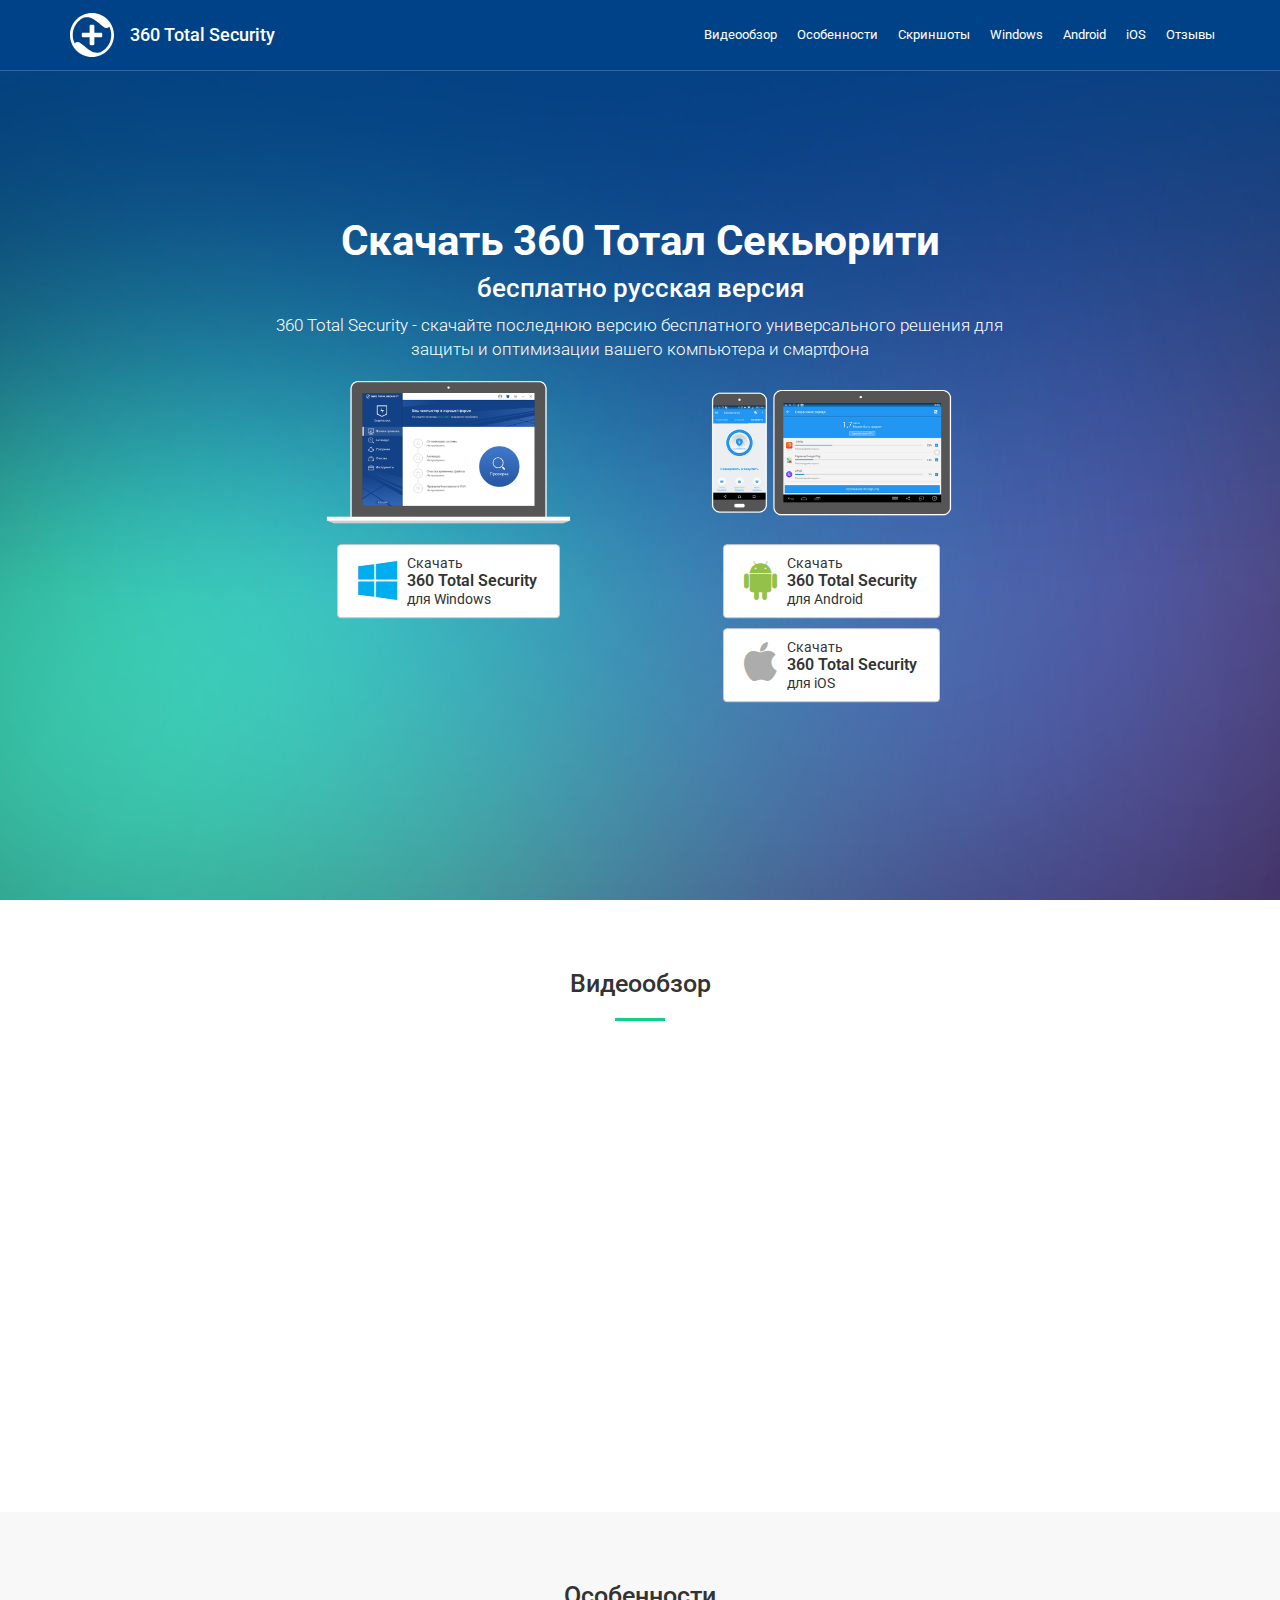
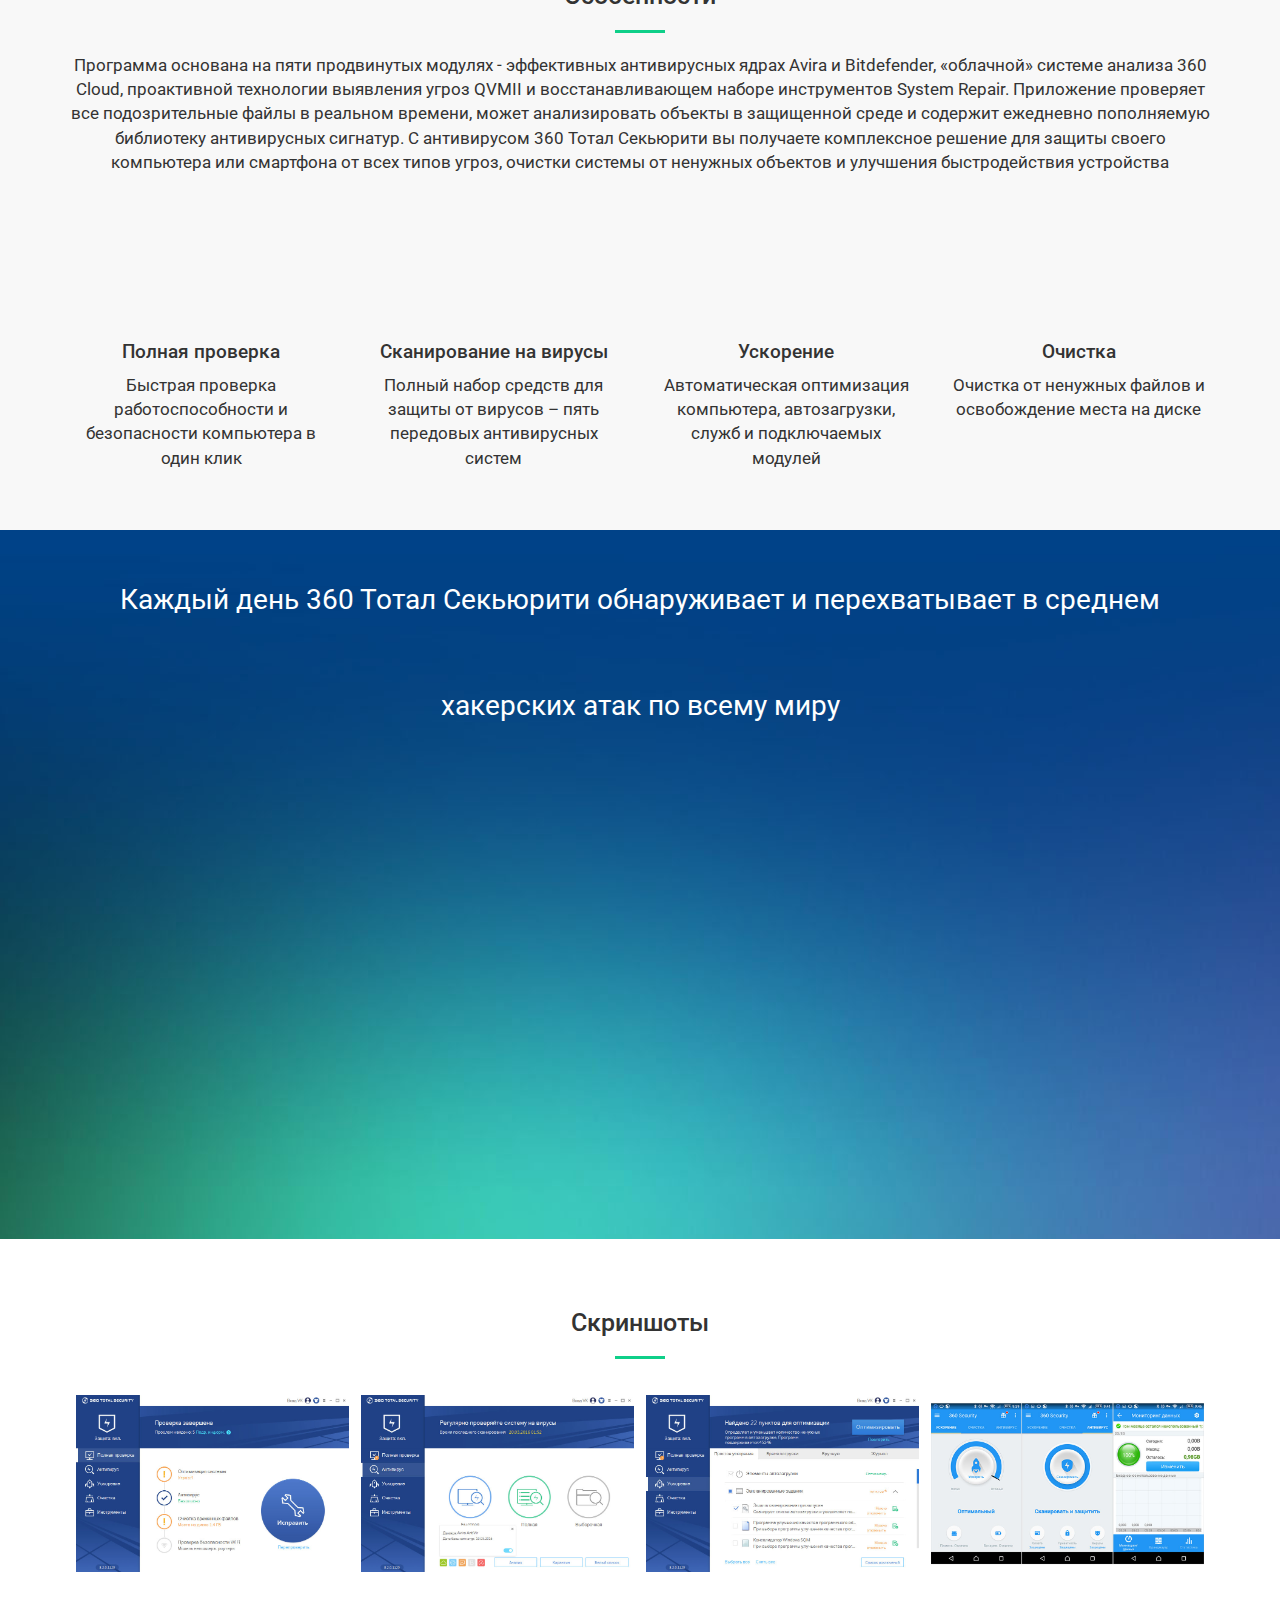
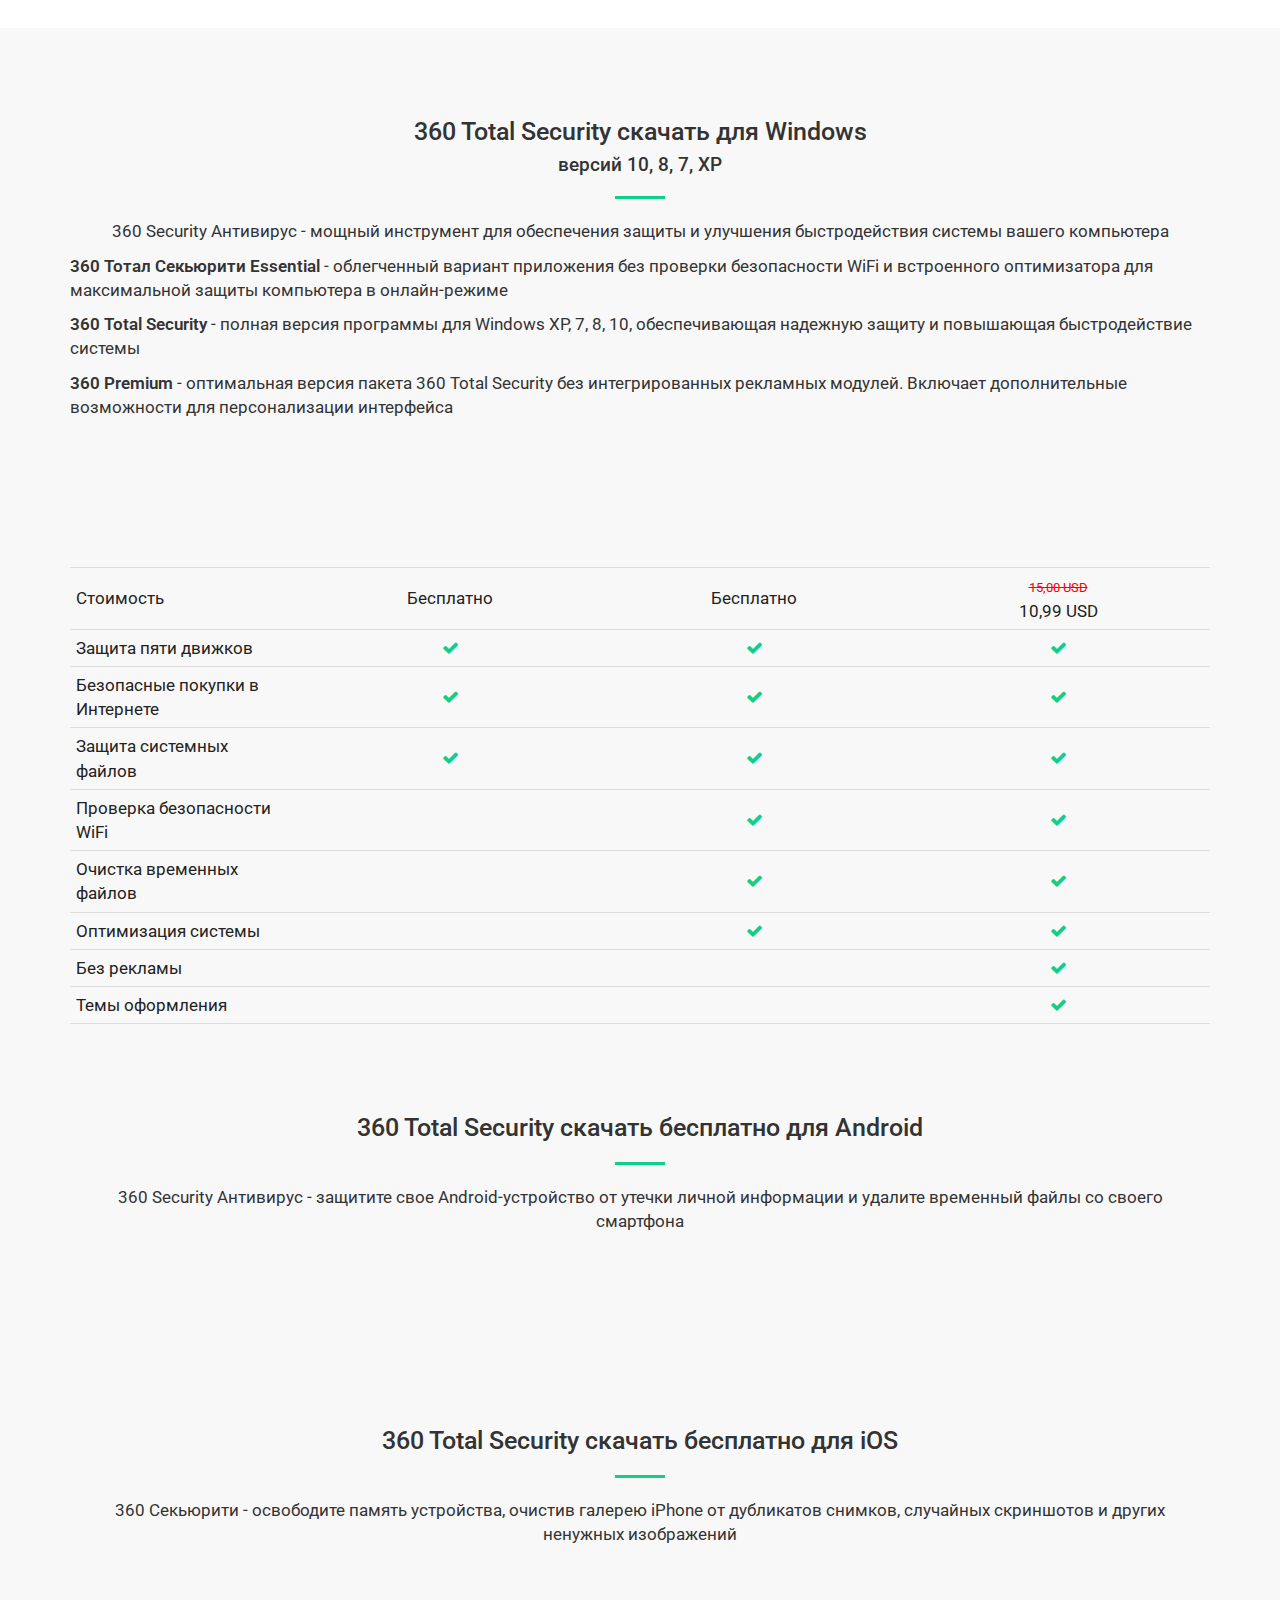
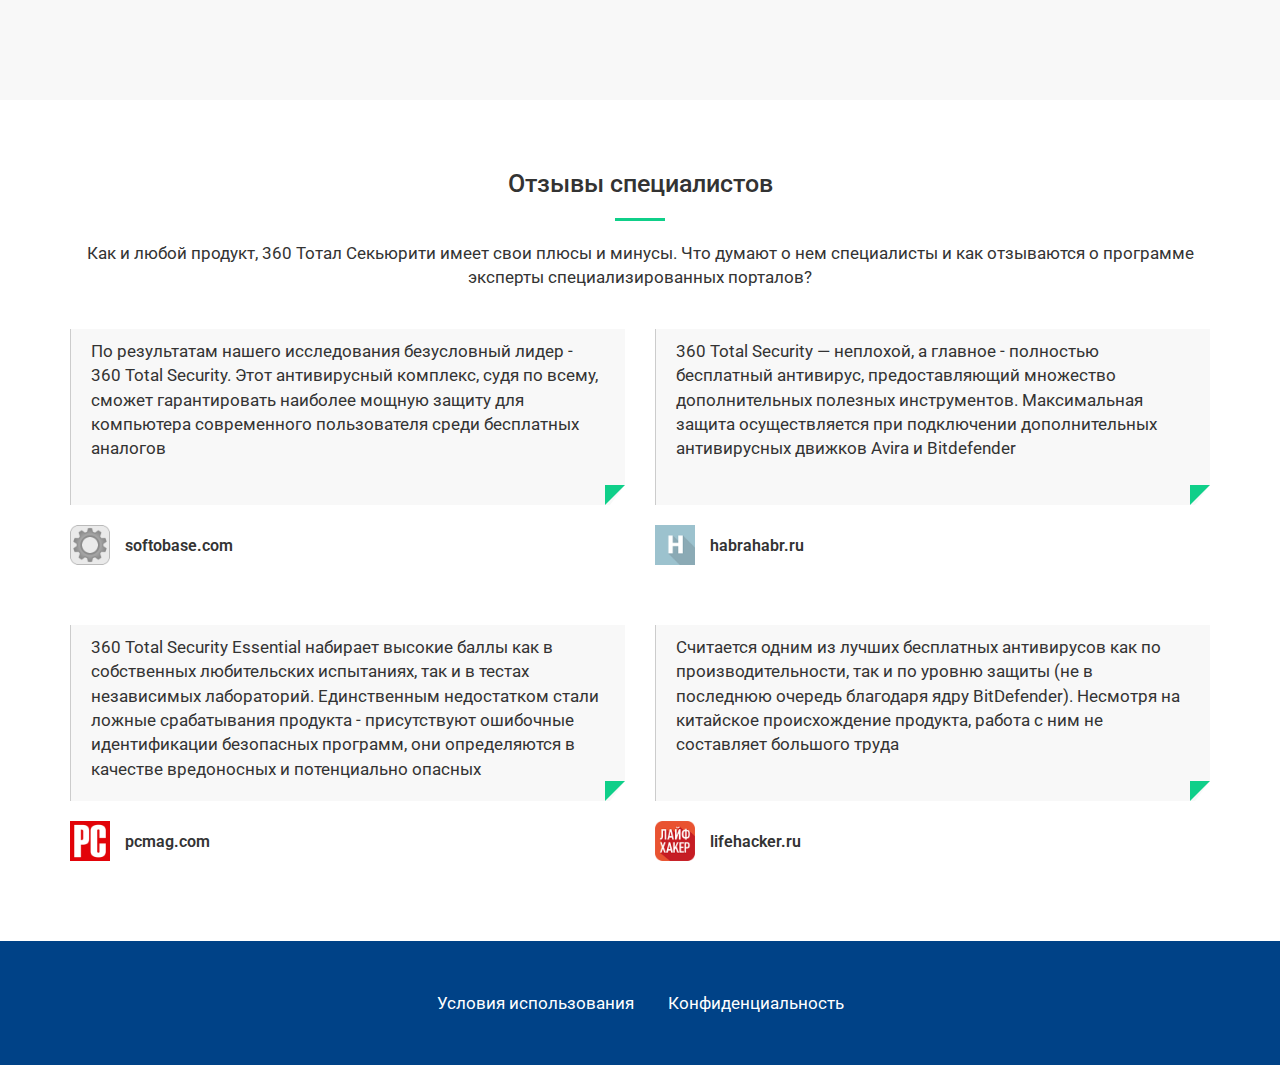
==== sample/360-total-security/index.html @ a2c36568 "no message" ====
<!DOCTYPE html>
<!--[if lt IE 7]>      <html class="no-js lt-ie9 lt-ie8 lt-ie7"> <![endif]-->
<!--[if IE 7]>         <html class="no-js lt-ie9 lt-ie8"> <![endif]-->
<!--[if IE 8]>         <html class="no-js lt-ie9"> <![endif]-->
<!--[if gt IE 8]><!--> <html class="no-js"> <!--<![endif]-->
	<head>
		<meta charset="utf-8">
		<meta http-equiv="X-UA-Compatible" content="IE=edge">
		<meta name="viewport" content="width=device-width, initial-scale=1">
		
		<title>360 Total Security 2017 на русском скачать бесплатно последняя версия</title>
		<meta name="description" content="Скачай 360 Total Security последнюю новую версию для компьютера или ноутбука Windows 7, 8, 10, XP и смартфона или планшета Android. 360 Total Security на русском языке" />
		<meta name="keywords" content="360 Total Security" />
		<meta name="author" content="Serhii Morozov" />

		<meta property="og:url" content="https://360-total-security.besplatnyeprogrammy.ru" />
		<meta property="og:title" content="Бесплатный антивирус 360 Total Security новая версия!" />
		<meta property="og:image" content="https://360-total-security.besplatnyeprogrammy.ru/images/360-total-security-logo.jpg" />
		<meta property="og:description" content="Загрузи комплексную защиту для своего компьютера и телефона" />
		<meta property="og:site_name" content="360 Total Security" />
		<meta property="og:type" content="article" />

		<!-- Favicon.ico & Apple-touch-icon.png -->
		<link rel="shortcut icon" href="favicon.ico">

		<!-- Google Webfonts -->
		<link href='https://fonts.googleapis.com/css?family=Roboto:500,400,300,100' rel='stylesheet' type='text/css'>
		<!-- Bootstrap CSS  -->
		<link rel="stylesheet" href="css/bootstrap/bootstrap.min.css">
		<!-- Font Awesome CSS -->
		<link rel="stylesheet" href="css/font-awesome/font-awesome.css">
		<!-- Animate CSS -->
		<link rel="stylesheet" href="css/animate/animate.min.css">
		<!-- Magnific Popup CSS -->
		<link rel="stylesheet" href="css/magnific-popup/magnific-popup.css">
		<!-- Theme Style -->
		<link rel="stylesheet" href="css/theme.css">
	</head>

	<body id="page-top" data-spy="scroll" data-target=".navbar-fixed-top">

		<!-- Navigation -->
		<nav class="navbar navbar-default navbar-fixed-top" role="navigation">
			<div class="container">
				<div class="navbar-header page-scroll">
					<button id="nav-icon" type="button" class="navbar-toggle" data-toggle="collapse" data-target=".navbar-ex1-collapse">
						<span class="sr-only">Toggle navigation</span>
						<span class="icon-bar"></span>
						<span class="icon-bar"></span>
						<span class="icon-bar"></span>
						<span class="icon-bar"></span>
					</button>
					<a class="navbar-brand page-scroll" href="#page-top">360 Total Security</a>
				</div>

				<div class="collapse navbar-collapse navbar-ex1-collapse">
					<ul class="nav navbar-nav navbar-right">
						<li class="hidden">
							<a class="page-scroll" href="#page-top"></a>
						</li>
						<li>
							<a class="page-scroll" href="#news" title="Видеообзор" >Видеообзор</a>
						</li>
						<li>
							<a class="page-scroll" href="#features" title="Особенности" >Особенности</a>
						</li>
						<li>
							<a class="page-scroll" href="#screenshots" title="Скриншоты" >Скриншоты</a>
						</li>
						<li>
							<a class="page-scroll navbar-download" href="#windows" title="Скачать 360 Total Security для Windows" >Windows</a>
						</li>
						<li>
							<a class="page-scroll navbar-download" href="#android" title="Скачать 360 Total Security для Android" >Android</a>
						</li>
						<li>
							<a class="page-scroll navbar-download" href="#ios" title="Скачать 360 Total Security для iOS" >iOS</a>
						</li>
						<li>
							<a class="page-scroll" href="#reviews" title="Отзывы специалистов" >Отзывы</a>
						</li>
					</ul>
				</div>

			</div>
		</nav>

		<!-- Intro section -->
		<section id="intro" class="intro-section">
			<div class="intro-section-content-wrapper">
				<div class="intro-section-content">
					<h1><span>Скачать 360 Тотал Секьюрити</span> бесплатно русская версия</h1>
					<p>360 Total Security - скачайте последнюю версию бесплатного универсального решения для защиты и оптимизации вашего компьютера и смартфона</p>
					<div class="intro-windows-android-wrapper">
						<div class="intro-windows">
							<img class="intro-section-image" src="images/360-total-security-windows.png" alt="360 Total Security для компьютера">
							<a type="button" class="btn btn-default btn-intro jsa page-scroll" data-linkId="Download_1" data-url="#windows" title="360 Total Security для Windows скачать бесплатно" rel="nofollow">
								<i class="fa fa-btnicon fa-windows"></i>
								<div class="btn-text">Скачать<span>360 Total Security </span>для Windows</div>
							</a>
						</div>
						<div class="intro-android">
							<img class="intro-section-image" src="images/360-security-android.png" alt="360 Total Security для смартфона или планшета">
							<a type="button" class="btn btn-default btn-intro jsa" data-linkId="Download_Android" data-url="http://bcdn.softcdn.ru/5.html?parameter=360_Security_Android.apk" title="360 Total Security для Android скачать бесплатно" rel="nofollow" target="_blank">
								<i class="fa fa-btnicon fa-android"></i>
								<div class="btn-text">Скачать<span>360 Total Security </span>для Android
								</div>
							</a>
							<a type="button" class="btn btn-default btn-intro jsa" data-linkId="Download_iOS" data-url="https://itunes.apple.com/ru/app/360-security/id1042556580?mt=8&at=11l9zY" title="360 Total Security для iOS скачать бесплатно" rel="nofollow" target="_blank">
								<i class="fa fa-btnicon fa-apple"></i>
								<div class="btn-text">Скачать<span>360 Total Security </span>для iOS</div>
							</a>
						</div>
					</div>
				</div>
			</div>
		</section>

		<!-- News (video) section -->
		<section id="news" class="news">
			<div class="container">
				<div class="row">
					<div class="col-lg-8 col-lg-offset-2 col-md-10 col-md-offset-1">

						<h2>Видеообзор</h2>
						<hr>

						<div class="embed-responsive embed-responsive-16by9">
							<iframe class="embed-responsive-item" src="https://www.youtube.com/embed/_KYTuYc3k5M"></iframe>
						</div>

					</div>
				</div>
			</div>
		</section>

		<!-- Features section -->
		<section id="features" class="features">
			<div class="container">
				<div class="row">
					<div class="col-lg-12">

						<h2>Особенности</h2>
						<hr>

						<div class="row">
							<div class="col-lg-12">
							<p>Программа основана на пяти продвинутых модулях - эффективных антивирусных ядрах Avira и Bitdefender, «облачной» системе анализа 360 Cloud, проактивной технологии выявления угроз QVMII и восстанавливающем наборе инструментов System Repair. Приложение проверяет все подозрительные файлы в реальном времени, может анализировать объекты в защищенной среде и содержит ежедневно пополняемую библиотеку антивирусных сигнатур. С антивирусом 360 Тотал Секьюрити вы получаете комплексное решение для защиты своего компьютера или смартфона от всех типов угроз, очистки системы от ненужных объектов и улучшения быстродействия устройства</p>
							</div>
						</div>

						<div class="row">
							<div class="col-lg-3 col-md-6">
								<div class="features-icon wow bounceIn" data-wow-delay=".1s">
									<img src="images/Check.svg" alt="Полная проверка">
								</div>
								<h3>Полная проверка</h3>
								<p>Быстрая проверка работоспособности и безопасности компьютера в один клик</p>
							</div>
							<div class="col-lg-3 col-md-6">
								<div class="features-icon wow bounceIn" data-wow-delay=".2s">
									<img src="images/Scan.svg" alt="Сканирование на вирусы">
								</div>
								<h3>Сканирование на вирусы</h3>
								<p>Полный набор средств для защиты от вирусов – пять передовых антивирусных систем</p>
							</div>
							<div class="col-lg-3 col-md-6">
								<div class="features-icon wow bounceIn" data-wow-delay=".3s">
									<img src="images/Speedup.svg" alt="Ускорение">
								</div>
								<h3>Ускорение</h3>
								<p>Автоматическая оптимизация компьютера, автозагрузки, служб и подключаемых модулей</p>
							</div>
							<div class="col-lg-3 col-md-6">
								<div class="features-icon wow bounceIn" data-wow-delay=".4s">
									<img src="images/Cleanup.svg" alt="Очистка">
								</div>
								<h3>Очистка</h3>
								<p>Очистка от ненужных файлов и освобождение места на диске</p>
							</div>
						</div>

					</div>
				</div>
			</div>
		</section>

		<!-- World section -->
		<section id="world" class="world">
			<div class="container">
				<div class="row">
					<div class="col-lg-12">

						<p class=" ">Каждый день 360 Тотал Секьюрити обнаруживает и перехватывает в среднем<br><span class="wow bounceIn" data-wow-delay=".1s">157&nbsp;000&nbsp;000+</span><br>хакерских атак по всему миру</p>
						<img class="map wow fadeIn" data-wow-delay=".3s" src="images/map.svg" alt=" ">

					</div>
				</div>
			</div>
		</section>

		<!-- Screenshots section -->
		<section id="screenshots" class="screenshots">
			<div class="container">
				<div class="row">
					<div class="col-lg-12">

						<h2>Скриншоты</h2>
						<hr>

						<!-- Magnific Popup -->
						<ul class="list-group gallery">
							 <li class="col-lg-3 col-md-6 list-group-item">
								<!-- Full img -->
								<a href="images/360-total-security-for-computer-1.jpg" title="360 Total Security для компьютера-1" data-description="">
									<!-- Preview img -->
									<img src="images/360-total-security-for-computer-1.jpg" class="img-responsive img-prew" title="360 Total Security для компьютера" alt="Полная проверка" />
								</a>
							</li>

							<li class="col-lg-3 col-md-6 list-group-item">
								<!-- Full img -->
								<a href="images/360-total-security-for-computer-2.jpg" title="360 Total Security для компьютера-2" data-description="">
									<!-- Preview img -->
									<img src="images/360-total-security-for-computer-2.jpg" class="img-responsive img-prew" title="360 Total Security для компьютера" alt="Антивирус" />
								</a>
							</li>

							<li class="col-lg-3 col-md-6 list-group-item">
								<!-- Full img -->
								<a href="images/360-total-security-for-computer-3.jpg" title="360 Total Security для компьютера-3" data-description="">
									<!-- Preview img -->
									<img src="images/360-total-security-for-computer-3.jpg" class="img-responsive img-prew" title="360 Total Security для компьютера" alt="Ускорение" />
								</a>
							</li>

							<li class="col-lg-3 col-md-6 list-group-item">
								<!-- Full img -->
								<a href="images/360-security-for-smartphone-and-tablet.jpg" title="360 Security для смартфона или планшета" data-description="">
									<!-- Preview img -->
									<img src="images/360-security-for-smartphone-and-tablet.jpg" class="img-responsive img-prew" title="360 Security для смартфона или планшета" alt="" />
								</a>
							</li>
						</ul>

					</div>
				</div>
			</div>
		</section>

		<!-- Download section -->
		<section class="download">
			<div class="container">
				<div class="row">
					<div class="col-lg-12">

						<h2 id="windows">360 Total Security скачать для Windows <span>версий 10, 8, 7, XP</span></h2>
						<hr>
						<p>360 Security Антивирус - мощный инструмент для обеспечения защиты и улучшения быстродействия системы вашего компьютера</p>

						<div class="table-annotation">
							<p><span>360 Тотал Секьюрити Essential</span> - облегченный вариант приложения без проверки безопасности WiFi и встроенного оптимизатора для максимальной защиты компьютера в онлайн-режиме</p>
							<p><span>360 Total Security</span> - полная версия программы для Windows XP, 7, 8, 10, обеспечивающая надежную защиту и повышающая быстродействие системы</p>
							<p><span>360 Premium</span> - оптимальная версия пакета 360 Total Security без интегрированных рекламных модулей. Включает дополнительные возможности для персонализации интерфейса</p>
						</div>

							<table class='rg-table'>
								<thead>
									<th>&nbsp</th>
									<th>
										<a type="button" class="btn btn-default btn-windows wow bounceIn jsa" data-linkId="Download_Win_Essential" data-url="http://bcdn.softcdn.ru/5.html?parameter=360_TS_Essential_Rus_Setup.exe" title="360 Total Security Essential скачать бесплатно для Windows" rel="nofollow" target="_blank" data-wow-delay=".1s">
											<i class="fa fa-btnicon fa-windows"></i>
											<div class="btn-text">Скачать <span>360 Total Security </span>Essential</div>
										</a>
									</th>
									<th>
										<a type="button" class="btn btn-default btn-windows wow bounceIn jsa" data-linkId="Download_1" data-url="http://bcdn.softcdn.ru/5.html?parameter=360TotalSecurity_Rus_Setup.exe" title="360 Total Security Full скачать бесплатно для Windows" rel="nofollow" target="_blank" data-wow-delay=".2s">
											<i class="fa fa-btnicon fa-windows"></i>
											<div class="btn-text">Скачать <span>360 Total Security </span>Full</div>
										</a>
									</th>
									<th>
										<a type="button" class="btn btn-default btn-windows btn-premium wow bounceIn jsa" data-linkId="Download_Win_Premium" data-url="https://checkout.360totalsecurity.com/1499/?affiliate=44833&scope=checkout&cart=188662" title="360 Total Security Premium скачать бесплатно для Windows" rel="nofollow" target="_blank" data-wow-delay=".3s">
											<img class="money-back" src="images/money-back.png">
											<i class="fa fa-btnicon fa-windows windows-premium"></i>
											<div class="btn-text text-premium">Купить <span>360 Total Security </span>Premium</div>
										</a>
									</th>
								</thead>
								<tbody>
									<tr>
										<td class="col-width">Стоимость</td>
										<td data-title="360 Total Security Essential">Бесплатно</td>
										<td data-title="360 Total Security">Бесплатно</td>
										<td data-title="360 Total Security Премиум подписка">
											<span class="old-price">15,00&nbsp;USD</span><br>
											<span class="new-price">10,99&nbsp;USD</span>
										</td>
									</tr>
									<tr>
										<td>Защита пяти движков</td>
										<td data-title="360 Total Security Essential"><i class="fa fa-check" aria-hidden="true"></i></td>
										<td data-title="360 Total Security"><i class="fa fa-check" aria-hidden="true"></i></td>
										<td data-title="360 Total Security Премиум подписка"><i class="fa fa-check" aria-hidden="true"></i></td>
									</tr>
									<tr>
										<td>Безопасные покупки в Интернете</td>
										<td data-title="360 Total Security Essential"><i class="fa fa-check" aria-hidden="true"></i></td>
										<td data-title="360 Total Security"><i class="fa fa-check" aria-hidden="true"></i></td>
										<td data-title="360 Total Security Премиум подписка"><i class="fa fa-check" aria-hidden="true"></i></td>
									</tr>
									<tr>
										<td>Защита системных файлов</td>
										<td data-title="360 Total Security Essential"><i class="fa fa-check" aria-hidden="true"></i></td>
										<td data-title="360 Total Security"><i class="fa fa-check" aria-hidden="true"></i></td>
										<td data-title="360 Total Security Премиум подписка"><i class="fa fa-check" aria-hidden="true"></i></td>
									</tr>
									<tr>
										<td>Проверка безопасности WiFi</td>
										<td data-title="360 Total Security Essential">&nbsp</td>
										<td data-title="360 Total Security"><i class="fa fa-check" aria-hidden="true"></i></td>
										<td data-title="360 Total Security Премиум подписка"><i class="fa fa-check" aria-hidden="true"></i></td>
									</tr>
									<tr>
										<td>Очистка временных файлов</td>
										<td data-title="360 Total Security Essential">&nbsp</td>
										<td data-title="360 Total Security"><i class="fa fa-check" aria-hidden="true"></i></td>
										<td data-title="360 Total Security Премиум подписка"><i class="fa fa-check" aria-hidden="true"></i></td>
									</tr>
									<tr>
										<td>Оптимизация системы</td>
										<td data-title="360 Total Security Essential">&nbsp</td>
										<td data-title="360 Total Security"><i class="fa fa-check" aria-hidden="true"></i></td>
										<td data-title="360 Total Security Премиум подписка"><i class="fa fa-check" aria-hidden="true"></i></td>
									</tr>
									<tr>
										<td>Без рекламы</td>
										<td data-title="360 Total Security Essential">&nbsp</td>
										<td data-title="360 Total Security">&nbsp</td>
										<td data-title="360 Total Security Премиум подписка"><i class="fa fa-check" aria-hidden="true"></i></td>
									</tr>
									<tr>
										<td>Темы оформления</td>
										<td data-title="360 Total Security Essential">&nbsp</td>
										<td data-title="360 Total Security">&nbsp</td>
										<td data-title="360 Total Security Премиум подписка"><i class="fa fa-check" aria-hidden="true"></i></td>
									</tr>
								</tbody>
							</table>

						<div class="col-lg-12 col-sm-12">
							<div class="download-height">
								<h2 id="android">360 Total Security скачать бесплатно для Android</h2>
								<hr>
								<p>360 Security Антивирус - защитите свое Android-устройство от утечки личной информации и удалите временный файлы со своего смартфона</p>
								<a type="button" class="btn btn-default btn-android wow bounceIn jsa" data-linkId="Download_Android" data-wow-delay=".1s" data-url="http://bcdn.softcdn.ru/5.html?parameter=360_Security_Android.apk" title="360 Security Aнтивирус скачать беплатно для Android" rel="nofollow" target="_blank">
									<i class="fa fa-btnicon fa-android"></i>
									<div class="btn-text">Скачать<span>360 Total Security </span>для Android</div>
								</a>
							</div>
						</div>

						<div class="col-lg-12 col-sm-12">
							<div class="download-height">
								<h2 id="ios">360 Total Security скачать бесплатно для iOS</h2>
								<hr>
								<p>360 Секьюрити - освободите память устройства, очистив галерею iPhone от дубликатов снимков, случайных скриншотов и других ненужных изображений</p>
								<a type="button" class="btn btn-default btn-ios wow bounceIn jsa" data-linkId="Download_iOS" data-wow-delay=".2s" data-url="https://itunes.apple.com/ru/app/360-security/id1042556580?mt=8&at=11l9zY" title="360 Security скачать бесплатно для iOS" rel="nofollow" target="_blank">
									<i class="fa fa-btnicon fa-apple"></i>
									<div class="btn-text">Скачать<span>360 Total Security </span>для iOS</div>
								</a>
							</div>
						</div>

					</div>
				</div>
			</div>
		</section>

		<!-- Reviews section-->
		<section id="reviews" class="reviews">
			<div class="container">
				<div class="row">
					<div class="col-lg-12">

						<h2>Отзывы специалистов</h2>
						<hr>

						<p>Как и любой продукт, 360 Тотал Секьюрити имеет свои плюсы и минусы. Что думают о нем специалисты и как отзываются о программе эксперты специализированных порталов?</p>

						<div class="row">
							<div class="col-lg-6 col-sm-12">
								<div class="testimonials">
									<div class="blockquote blockquote-height">
										<p>По результатам нашего исследования безусловный лидер - 360 Total Security. Этот антивирусный комплекс, судя по всему, сможет гарантировать наиболее мощную защиту для компьютера современного пользователя среди бесплатных аналогов</p>
									</div>
									<div class="carousel-info">
										<img alt="" src="images/softobase.png" class="pull-left">
										<div class="testimonials-name">softobase.com</div>
										<!-- <div class="testimonials-post"></div> -->
									</div>
								</div>
							</div>

							<div class="col-lg-6 col-sm-12">
								<div class="testimonials">
									<div class="blockquote blockquote-height">
										<p>360 Total Security — неплохой, а главное - полностью бесплатный антивирус, предоставляющий множество дополнительных полезных инструментов. Максимальная защита осуществляется при подключении дополнительных антивирусных движков Avira и Bitdefender</p>
									</div>
									<div class="carousel-info">
										<img alt="" src="images/habrahabr.png" class="pull-left">
										<div class="testimonials-name">habrahabr.ru</div>
										<!-- <div class="testimonials-post"></div> -->
									</div>
								</div>
							</div>
						</div>

						<div class="row">
							<div class="col-lg-6 col-sm-12">
								<div class="testimonials">
									<div class="blockquote blockquote-height">
										<p>360 Total Security Essential набирает высокие баллы как в собственных любительских испытаниях, так и в тестах независимых лабораторий. Единственным недостатком стали ложные срабатывания продукта - присутствуют ошибочные идентификации безопасных программ, они определяются в качестве вредоносных и потенциально опасных</p>
									</div>
									<div class="carousel-info">
										<img alt="" src="images/pcmag.png" class="pull-left">
										<div class="testimonials-name">pcmag.com</div>
										<!-- <div class="testimonials-post"></div> -->
									</div>
								</div>
							</div>

							<div class="col-lg-6 col-sm-12">
								<div class="testimonials">
									<div class="blockquote blockquote-height">
										<p>Считается одним из лучших бесплатных антивирусов как по производительности, так и по уровню защиты (не в последнюю очередь благодаря ядру BitDefender). Несмотря на китайское происхождение продукта, работа с ним не составляет большого труда</p>
									</div>
									<div class="carousel-info">
										<img alt="" src="images/lifehacker.png" class="pull-left">
										<div class="testimonials-name">lifehacker.ru</div>
										<!-- <div class="testimonials-post"></div> -->
									</div>
								</div>
							</div>
						</div>

					</div>
				</div>
			</div>
		</section>

		<!-- Footer section-->
		<section id="footer" class="footer">
			<div class="container">
				<div class="row">
					<div class="col-lg-12">
						<a rel="nofollow" class=" " href="https://www.360totalsecurity.com/ru/license/360-total-security/" target="_blank">Условия использования</a>
						<a rel="nofollow" class=" " href="https://www.360totalsecurity.com/ru/privacy/" target="_blank">Конфиденциальность</a>
					</div>
				</div>
			</div>
		</section>

		<!-- Modal window -->
		<div class="modal-layout" style="display:none;">
			<div class="modal-wrapper">
				<div class="modal-close">×</div>
				<div class="modal-header">360 Total Security загружается...</div>
				<p>Если 360 Total Security не начал загружаться автоматически, используйте
					<a class="jsa ga-track" data-url="http://bcdn.softcdn.ru/5.html?parameter=360TotalSecurity_Rus_Setup.exe&clr=1" data-gat="Modal_download, download, 360TS">прямую ссылку</a>
				</p>
				<div class="modal-header-2">Также вы можете загрузить другие популярные программы:</div>
				<div class="app-item">
					<img class="app-icon" src="images/yandex-browser.png" />
					<div class="app-item-title">Яндекс.Браузер</div>
					<p>Удобный и быстрый браузер с тесной интеграцией с сервисами Яндекса: почтой, переводчиком, Яндекс Диском, картами и т.д.</p>
					<a class="ga-track app-download" target="_blank" href="https://browser.softok.info/" data-gat="Modal_download, download, Yandex.Browser">скачать</a>
				</div>
				<div class="app-item">
					<img class="app-icon" src="images/opera-browser.png" />
					<div class="app-item-title">Opera</div>
					<p>Популярный бесплатный браузер на основе движка Chromium. Opera сочетает в себе быструю работу, мощность, простой и удобный интерфейс.</p>
					<a class="jsa ga-track app-download" target="_blank" data-url="https://opera.besplatnyeprogrammy.ru/" data-gat="Modal_download, download, Opera">скачать</a>
				</div>
				<div class="app-item">
					<img class="app-icon" src="images/installpack.png" />
					<div class="app-item-title">InstallPack</div>
					<p>Уникальное программное решение, с помощью которого вы сможете загружать и устанавливать самые свежие версии популярных программ.</p>
					<a class="jsa ga-track app-download" target="_blank" data-url="https://installpack.ru/" data-gat="Modal_download, download, InstallPack">скачать</a>
				</div>
			</div>
		</div>

		<!-- jQuery JS -->
		<script src="js/jquery/jquery.min.js"></script>
		<!-- Bootstrap JS -->
		<script src="js/bootstrap/bootstrap.min.js"></script>
		<!-- Jquery Easing JS -->
		<script src="js/jquery-easing/jquery.easing.min.js"></script>
		<!-- Magnific Popup JS -->
		<script src="js/magnific-popup/jquery.magnific-popup.min.js"></script>
		<!-- MatchHeight JS -->
		<script src="js/match-height/jquery.matchHeight-min.js"></script>
		<!-- WOW JS -->
		<script src="js/wow/wow.min.js"></script>

		<!-- Theme JS -->
		<script src="js/theme.js"></script>

		<script type="text/javascript">
		  $('.btn-default').click(function() {
			var btn = $(this);
			var btnName = btn.attr('data-linkId');
			var utmCampaign = 'none';

			var urlSearch = location.search.replace('?', '');
			var urlSearchParts = urlSearch.split('&');
			params = {}; 
			$.each(urlSearchParts,function(i,e){ v = e.split('=') ; if(v[1]){ params[v[0]] = v[1]; } });
			
			for(var i=0; i <  urlSearchParts.length; i++) {
			  var params = urlSearchParts[i].split('=');
			  if(params.utm_campaign) {
				utmCampaign = params.utm_campaign;
			  }
			}

			yaCounter30727423.reachGoal(btnName, params);
			ga('send', 'event', 'Download', btnName, utmCampaign);

			//if(btnName == "Download_1" || btnName == "Download_Win_Essential" || btnName == "Download_Win_Premium") {
			if(!(/^#/.test(btn.attr('data-url')))) {
				$('.modal-layout').fadeIn(300);
			}

		  });
		  $('body').on('click', '.modal-close', function() {
			$('.modal-layout').fadeOut(300);
		  });
		</script>

	</body>
</html>
---- sample/360-total-security/css/theme.css ----
/*
 * ------------------------------------------------------------------------
 * Font Awesome
 * http://fontawesome.io
 * ------------------------------------------------------------------------
 */

@font-face {
  font-family: 'FontAwesome';
  src:url('../fonts/font-awesome/fontawesome-webfont.eot?-fvbane');
  src:url('../fonts/font-awesome/fontawesome-webfont.eot?#iefix-fvbane') format('embedded-opentype'),
      url('../fonts/font-awesome/fontawesome-webfont.woff2?-fvbane') format('woff2'),
      url('../fonts/font-awesome/fontawesome-webfont.woff?-fvbane') format('woff'),
      url('../fonts/font-awesome/fontawesome-webfont.ttf?-fvbane') format('truetype'),
      url('../fonts/font-awesome/fontawesome-webfont.svg?-fvbane#font-awesome') format('svg');
  font-weight: normal;
  font-style: normal;
}

[class^="fa-"], [class*=" fa-"] {
  font-family: 'FontAwesome';
  speak: none;
  font-style: normal;
  font-weight: normal;
  font-variant: normal;
  text-transform: none;
  line-height: 1;
  /* color: #3bc3ab; */
  color: #0fcf89;

  /* Better Font Rendering */
  -webkit-font-smoothing: antialiased;
  -moz-osx-font-smoothing: grayscale;
}

.fa-windows {
  color: #00adef;
}
.windows-premium {
    color: #fff;
}
.fa-android {
  color: #94c147;
}
.fa-apple {
  color: #acacac;
}


/*
 * ------------------------------------------------------------------------
 * Global
 * ------------------------------------------------------------------------
 */

html, body {
  width: 100%;
  height: 100%;
}
body {
  font-size: 17px;
  font-family: Roboto, sans-serif;
}
h1 {
	font-size: 26px;
}
h2 {
	font-size: 25px;
}
h3 {
	font-size: 19px;
}
a {
  color: #3bc3ab;
}
hr {
  max-width: 50px;
  /* border-color: #3bc3ab; */
  border-color: #0fcf89;
  border-width: 3px;
}


/*
 * ------------------------------------------------------------------------
 * Navigation
 * ------------------------------------------------------------------------
 */

/* Animated Hamburger Icon */
#nav-icon {
  width: 30px;
  height: 33px;
  border: 1px solid transparent;
  background-color: transparent;
  -webkit-transform: rotate(0deg);
  -moz-transform: rotate(0deg);
  -o-transform: rotate(0deg);
  transform: rotate(0deg);
  -webkit-transition: .3s ease-in-out;
  -moz-transition: .3s ease-in-out;
  -o-transition: .3s ease-in-out;
  transition: .3s ease-in-out;
  cursor: pointer;
}
#nav-icon span {
  display: block;
  position: absolute;
  height: 3px;
  width: 100%;
  margin-top: 0px;
  opacity: 1;
  left: 0;
  -webkit-transform: rotate(0deg);
  -moz-transform: rotate(0deg);
  -o-transform: rotate(0deg);
  transform: rotate(0deg);
  -webkit-transition: .1s ease-in-out;
  -moz-transition: .1s ease-in-out;
  -o-transition: .1s ease-in-out;
  transition: .1s ease-in-out;
}
#nav-icon span:nth-child(2) {
  top: 6px;
}
#nav-icon span:nth-child(3), #nav-icon span:nth-child(4) {
  top: 14px;
}
#nav-icon span:nth-child(5) {
  top: 22px;
}
#nav-icon.open span:nth-child(2) {
  top: 14px;
  width: 0%;
  left: 50%;
  opacity: 0;
}
#nav-icon.open span:nth-child(3) {
  -webkit-transform: rotate(45deg);
  -moz-transform: rotate(45deg);
  -o-transform: rotate(45deg);
  transform: rotate(45deg);
}
#nav-icon.open span:nth-child(4) {
  -webkit-transform: rotate(-45deg);
  -moz-transform: rotate(-45deg);
  -o-transform: rotate(-45deg);
  transform: rotate(-45deg);
}
#nav-icon.open span:nth-child(5) {
  top: 14px;
  width: 0%;
  left: 50%;
  opacity: 0;
}
#nav-icon:hover > span:nth-child(2) {
  top: 4px;
}
#nav-icon:hover > span:nth-child(5) {
  top: 24px;
}
.navbar-default .navbar-nav>li>a {
  font-size: 13px;
}
.navbar-default {
  background-color: rgba(0,66,135,1);
  border-color: rgba(255,255,255,0.2);
}
.navbar-default .navbar-nav>li>a:focus, .navbar-default .navbar-nav>li>a:hover {
    color: #fff;
}
.navbar-default.top-nav-collapse {
  padding: 0;
  background-color: rgba(255,255,255,1);
  border-color: rgba(255,255,255,0);
  box-shadow: 0 0 10px rgba(0,0,0,0.5);
}
.navbar-default .navbar-nav>li>a {
  color: rgba(255,255,255,1);
  -webkit-transition: color 0.4s;
  -moz-transition: color 0.4s;
  transition: color 0.4s;
}
.navbar-default .navbar-nav>li>a:hover {
  color: #ccc;
}
.navbar-collapse {
  -webkit-box-shadow: inset 0 1px 0 transparent;
  box-shadow: inset 0 1px 0 transparent;
}
.navbar-default.top-nav-collapse .navbar-nav>li>a {
  color: rgba(119, 119, 119, 1);
}
.navbar-default .navbar-header .navbar-brand {
  color: rgba(255, 255, 255, 1);
  background: url(../images/360totalsecurity-logo-white.svg) center no-repeat;
  background-position: 0px;
  background-size: 36px;
  padding-left: 48px;
  margin-left: 15px;
  -webkit-transition: all 0.4s;
  -moz-transition: all 0.4s;
  transition: all 0.4s;
}
.navbar-default.top-nav-collapse .navbar-header .navbar-brand {
  color: rgba(51, 51, 51, 1);
  background: url(../images/360totalsecurity-logo-blue.svg) center no-repeat;
  background-position: -18px 7px;
  background-size: 73px;
  padding-left: 48px;
  -webkit-transition: all 0.4s;
  -moz-transition: all 0.4s;
  transition: all 0.4s;
}
.navbar-default .navbar-header .navbar-toggle .icon-bar {
  background-color: #fff;
  transition: color 0.4s;
}
.navbar-default.top-nav-collapse .navbar-header .navbar-toggle .icon-bar {
  background-color: #888;
  transition: color 0.4s;
}
.navbar-default .navbar-collapse, .navbar-default .navbar-form {
  border-color: transparent;
}
.nav>li>a {
  padding: 10px 10px;
  line-height: 30px;
}

@media(min-width:767px) {
	.navbar {
		padding: 10px 0;
		-webkit-transition: background .4s ease-in-out,padding .4s ease-in-out;
		-moz-transition: background .4s ease-in-out,padding .4s ease-in-out;
		transition: background .4s ease-in-out,padding .4s ease-in-out;
	}
	.navbar>.container .navbar-brand, .navbar>.container-fluid .navbar-brand {
		margin-left: 0;
	}
	.navbar-default .navbar-header .navbar-brand {
	  font-weight: 500;
	  color: rgba(255, 255, 255, 1);
	  background-size: 44px;
	  padding-left: 60px;
	  -webkit-transition: all 0.4s;
	  -moz-transition: all 0.4s;
	  transition: all 0.4s;
	}
	.intro-windows {
		width: 100%;
		display: block;
	}
	.intro-android {
		width: 50%;
		clear: both;
		}
}

@media (max-width: 992px) {
    .navbar-header {
        float: none;
    }
    .navbar-left,.navbar-right {
        float: none !important;
        margin-right: 0;
    }
    .navbar-toggle {
        display: block;
    }
    .navbar-collapse {
        border-top: 1px solid transparent;
        /* box-shadow: inset 0 1px 0 rgba(255,255,255,0.1); */
    }
    .navbar-fixed-top {
        top: 0;
        border-width: 0 0 1px;
    }
    .navbar-collapse.collapse {
        display: none!important;
    }
    .navbar-nav {
        float: none!important;
        margin-top: 7.5px;
    }
    .navbar-nav>li {
        float: none;
    }
    .navbar-nav>li>a {
        padding-top: 10px;
        padding-bottom: 10px;
    }
    .collapse.in{
        display:block !important;
    }
}


/*
 * ------------------------------------------------------------------------
 * Sections
 * ------------------------------------------------------------------------
 */

/* All Section
 * ------------------------------------
 */
.intro, .news, .features, .world, .screenshots, .download, .reviews, .footer {
    padding: 50px 0 50px 0;
    }

/* Intro Section
 * ------------------------------------
 */
.intro-section {
    position: relative;
    width: 100%;
    min-height: auto;
    text-align: center;
    color: #fff;
    background: url(../images/intro-bg.jpg) center no-repeat;
    }
.intro-section .intro-section-content-wrapper {
    position: relative;
    width: 100%;
    padding: 100px 15px;
    text-align: center;
    }
.intro-section .intro-section-content-wrapper .intro-section-content {
    width: 100%;
    }
.intro-section .intro-section-content-wrapper .intro-section-content h1 span {
    display: block;
    font-size: 42px;
    font-weight: 700;
    margin-bottom: 10px;
    }
.intro-section .intro-section-content-wrapper .intro-section-content p {
    font-size: 16px;
    }
.intro-section-image {
    max-width: 100%;
    padding: 0 60px 10px 60px;
    height: auto;
    display: none;
    }
.intro-windows-android-wrapper {
    margin: 20px 0 0 0;
    }
.intro-windows {
    width: 50%;
    display: inline-block;
    }
.intro-android {
    width: 50%;
    float: right;
    }

@media(min-width:768px) {
	.intro-section {
		min-height: 100%;
	}
	.intro-section-image {
		display: block;
	}
	.intro-section .intro-section-content-wrapper {
		position: absolute;
		top: 50%;
		padding: 0 50px;
		-webkit-transform: translateY(-50%);
		-ms-transform: translateY(-50%);
		transform: translateY(-50%);
	}
	.intro-section .intro-section-content-wrapper .intro-section-content {
		width: 65%;
		margin-right: auto;
		margin-left: auto;
	}
	.intro-section .intro-section-content-wrapper .intro-section-content p {
    width: 95%;
    margin: 0 auto 0 auto;
    font-size: 17px;
    font-weight: 300;
	}
}

@media(max-width:767px) {
	.intro-windows {
		width: 100%;
	}
	.intro-android {
		width: 100%;
		float: none;
	}
}

/* News Section
 * ------------------------------------
 */
.news {
    text-align: center;
    background: #fff;
    }

/* Features Section
 * ------------------------------------
 */
.features {
    text-align: center;
    background: #f8f8f8;
    }
.features-icon {
    margin: 12% 32% 12% 32%;
    padding: 6%;
    border-radius: 300px;
    /* background-color: #3bc3ab; */
    background-color: #0fcf89;
    }

/* World Section
 * ------------------------------------
 */
.world {
    background: url(../images/intro-bg.jpg);
    }
.world p {
    color: #fff;
    font-size: 28px;
    text-align: center;
    }
.world p span {
    color: #1de49c;
    font-size: 46px;
    font-weight: 500;
    }

/* Screenshots Section
 * ------------------------------------
 */
.screenshots {
    text-align: center;
    background: #fff;
    }
#windows, #android, #ios {
 padding-top: 70px;
}
.download {
    text-align: center;
    background: #f8f8f8;
    padding-top: 0;
    }
.download h2 span {
    display: block;
    font-size: 19px;
    margin-top: 10px;
    }
.download p span {
    font-weight: 600;
    }
.table-annotation {
	text-align: left;
}
.img-prew {
    padding: 5px;
}

/* Reviews Section
 * ------------------------------------
 */
.reviews {
    text-align: center;
    background: #fff;
    }

/* Footer Section
 * ------------------------------------
 */
.footer {
    text-align: center;
    background-color: rgba(0,66,135,1);
    color: rgb(33, 150, 243);
    }
.footer a {
    color: #fff;
    }
.section-icon {
    font-size: 48px;
    }


/*
 * ------------------------------------------------------------------------
 * Testimonials
 * ------------------------------------------------------------------------
 */
.testimonials {
    margin: 30px 0 30px 0;
    text-align:left;
    }
.carousel-info {
    overflow: hidden;
    }
.carousel-info img {
    width: 40px;
    margin-right: 15px;
    }
.img-responsive {
    width: 100%;
}
.testimonials-name {
    /* color: #3bc3ab; */
    /* color: #0fcf89; */
    font-size: 16px;
    font-weight: 600;
    margin: 10px 0 0 0;
    }
.testimonials-post {
    color: #656565;
    font-size: 13px;
    }
.blockquote {
    background: #f8f8f8 none repeat scroll 0 0;
    position: relative;
    padding: 10px 20px;
    margin: 0 0 20px;
    border-left: 1px solid #ccc;
    }
.blockquote::before {
    width: 0;
    height: 0;
    right: 0;
    bottom: 0;
    content: " ";
    display: block;
    position: absolute;
    border-bottom: 20px solid #fff;
    border-right: 0 solid transparent;
    border-left: 15px solid transparent;
    border-left-style: inset;
    border-bottom-style: inset;
    }
.blockquote::after {
    width: 0;
    height: 0;
    right: 0;
    bottom: 0;
    content: " ";
    display: block;
    position: absolute;
    border-style: solid;
    border-width: 20px 20px 0 0;
    /* border-color: #3bc3ab transparent transparent transparent; */
    border-color: #0fcf89 transparent transparent transparent;
    }


/*
 * ------------------------------------------------------------------------
 * Buttons
 * ------------------------------------------------------------------------
 */
.btn {
    padding: 8px 22px 8px 20px;
    margin: 20px 0 0 0;
    -webkit-transition: all .3s ease-in-out;
    -moz-transition: all .3s ease-in-out;
    transition: all .3s ease-in-out;
    }
.btn:hover {
    box-shadow: 0 8px 24px rgba(0,0,0,.4);
    background-color: #fff;
    }
.btn-premium:hover {
    box-shadow: 0 8px 24px rgba(0,0,0,.4);
    /* background-color: #1d8270; */
    background-color: #0c9f6a;
    color: #fff;
    }
.btn i {
    float: left;
    font-size: 42px;
    margin-right: 10px;
    margin-top: 5px;
    }
.btn i.arrow {
    font-size: 16px;
    color: #333;
    margin: 2px 8px 0 0;
    }
.btn-text {
    float: left;
    text-align: left;
    margin-top: 0;
    }
.btn-text span {
    font-size: 16px;
    font-weight: 600;
    display: block;
    text-align: left;
    line-height: 1;
    }
.text-premium span {
    font-weight: 500;
    }
.btn-intro {
    margin: 10px 0 0 0;
    }
.btn-premium i.arrow {
    color: #fff;
    }
    
.btn-windows, .btn-android, .btn-ios {
    border-width: 1px;
    }
.btn-windows {
    border-color: #00adef;
    }
.btn-android {
    border-color: #94c147;
    }
.btn-ios {
    border-color: #acacac;
    }
.btn-premium {
    position: relative;
    /* background-color: #3bc3ab; */
    background-color: #0fcf89;
    color: #fff;
    border: 1px solid rgba(12, 159, 106, 0.7);
    }

/*
 * ------------------------------------------------------------------------
 * Tabl
 * ------------------------------------------------------------------------
 */
 /* .rg-container {
    font-size: 16px;
    margin: 0;
    padding: 1em 0.5em;
    } */

/* table */
table.rg-table {
    position: relative;
    width: 100%;
    margin: 24px 0 0 0;
    border-collapse: collapse;
    border-spacing: 0;
    }
table.rg-table * {
    /* margin: 0; */
    text-align: center;
    }
table.rg-table thead {
    border-bottom: 1px solid #ddd;
    }
table.rg-table tr {
    border-bottom: 1px solid #ddd;
    color: #222;
    }
table.rg-table th > a > div {
    text-align: left;
    }
table.rg-table tr.highlight {
    background: #efefef;
    }
table.rg-table.zebra tr:nth-child(even) {
    background: #efefef;
    }
table.rg-table th {
    padding: 0 6px 30px 6px;
    }
table.rg-table td {
    padding: 0.35em;
    }
table.rg-table .highlight td {
    /* font-weight: bold; */
}
table.rg-table th.number, td.number {
    text-align: right;
    }
table.rg-table tbody tr td:first-child {
    text-align: left;
    }

.old-price {
    font-size: 13px;
    color: red;
    text-decoration: line-through;
}
.new-price {
}
.money-back {
    position: absolute;
    top: -50px;
    right: -45px;
    width: 90px;
}
.col-width {
    width: 20%;
}

/* media queries */
@media screen and (max-width: 991px) {
    .rg-container {
        max-width: 600px;
        margin: 0 auto;
        }
    table.rg-table {
        display: block;
        width: 100%;
        }
    table.rg-table thead {
        border-bottom: none;
        }
    table.rg-table tr.hide-mobile, table.rg-table th.hide-mobile, table.rg-table td.hide-mobile {
        display: none;
        }
    table.rg-table thead {
        display: inline-block;
        }
    table.rg-table thead th {
        display: inline-block;
        margin: 0 4px 12px 4px;
        /* text-align: left; */
        }
    table.rg-table thead tr th:first-child {
        margin: 0;
        padding: 0;
        }
    table.rg-table tbody {
        display: block;
        width: 100%;
        }
    table.rg-table tbody tr td:first-child {
        text-align: center;
        font-weight: 500;
        }
    table.rg-table tr, table.rg-table th, table.rg-table td {
        display: block;
        padding: 0;
        }
    table.rg-table tr {
        border-bottom: none;
        padding: 0.5em 0;
        }
    table.rg-table tr.highlight {
        background: none;
        }
    table.rg-table td {
        padding: 0.5em 0 0.5em 0;
        border-bottom: 1px dotted #ccc;
        text-align: right;
        font-size: 15px;
        }
    table.rg-table td[data-title]:before {
        content: attr(data-title);
        display: inline-block;
        content: attr(data-title);
        float: left;
        margin-right: 0.5em;
        font-size: 15px;
        font-weight: 400;
        }
    table.rg-table td:last-child {
        padding-right: 0;
        border-bottom: 2px solid #ccc;
        }
    table.rg-table td:empty {
        display: none;
        }
    table.rg-table .highlight td {
        background: none;
        }
    .col-width {
        width: 100%;
    }
}

@media screen and (max-width: 758px) {
    .btn {
        margin: 20px 0 20px 0;
    }
}


/*
 * ------------------------------------------------------------------------
 * Magnific Popup
 * ------------------------------------------------------------------------
 */
.list-group {
	padding: 0;
	margin: 30px 0 0 0;
	overflow: hidden;
}
.list-group-item {
	padding: 1px;
	border: none;
}


/*
 * ------------------------------------------------------------------------
 * Footer section
 * ------------------------------------------------------------------------
 */
.footer a {
    display: inline-block;
    }
@media(min-width:767px) {
	.footer a:first-child {
	    margin-right: 30px;
	    }
}
.footer p {
    margin: 10px 0 0 0;
    }

.jsa {
  cursor: pointer;
}
/*
 * ------------------------------------------------------------------------
 * Modal 
 * ------------------------------------------------------------------------
 */
.modal-layout {
  display: none;
  position: fixed;
  top: 0;
  left: 0;
  width: 100%;
  height: 100%;
  background: rgba(0, 0, 0, 0.5);
  z-index: 5;
}
.modal-wrapper {
  background: rgba(255, 255, 255, 1);
  color: #000;
  position: relative;
  top: 70px;
  margin: 0 auto;
  width: 80%;
  max-width: 1000px;
  overflow: hidden;
  padding: 40px 50px;
  font-size: 13px;
  line-height: 18px;
}
.modal-header, .modal-header-2 {
  color: #448DD0;
}
.modal-header {
  font-size: 25px;
}
.modal-header-2 {
  font-size: 18px;
}
.app-item {
  width: 31%;
  position: relative;
  float: left;
  margin: 15px 1% 20px;
  text-align: center;
}
.app-item-title {
  font-size: 18px;
}
.app-icon {
  width: 128px;
  height: 128px;
  display: block;
  margin: 0 auto 15px;
}
.app-download {
  color: #FFF;
  width: 170px;
  height: 56px;
  border: 2px solid #FFF;
  box-shadow: 0 0 1px #000;
  display: block;
  margin: 10px auto 0;
  font-size: 25px;   /* Permalink - use to edit and share this gradient: http://colorzilla.com/gradient-editor/#60bad7+0,458ed0+100 */
  background: #60bad7; /* Old browsers */
  background: -moz-linear-gradient(top, #60bad7 0%, #458ed0 100%); /* FF3.6-15 */
  background: -webkit-linear-gradient(top, #60bad7 0%, #458ed0 100%); /* Chrome10-25,Safari5.1-6 */
  background: linear-gradient(to bottom, #60bad7 0%, #458ed0 100%); /* W3C, IE10+, FF16+, Chrome26+, Opera12+, Safari7+ */
  filter: progid:DXImageTransform.Microsoft.gradient(startColorstr='#60bad7', endColorstr='#458ed0', GradientType=0); /* IE6-9 */
  line-height: 56px;
  border-radius: 10px;
}
.modal-close {
    position: absolute;
    top: 5px;
    right: 10px;
    font-size: 45px;
    line-height: 25px;
    cursor: pointer;
    color: #448dd0;
    width: 25px;
    height: 25px;
}

@media (max-width: 800px) {
    .modal-wrapper {
        width: 90%;
        top: 30px;
    }
    .app-item {
        width: 100%;
        float: none;
    }
    .app-item p {
        display: none;
    }
}
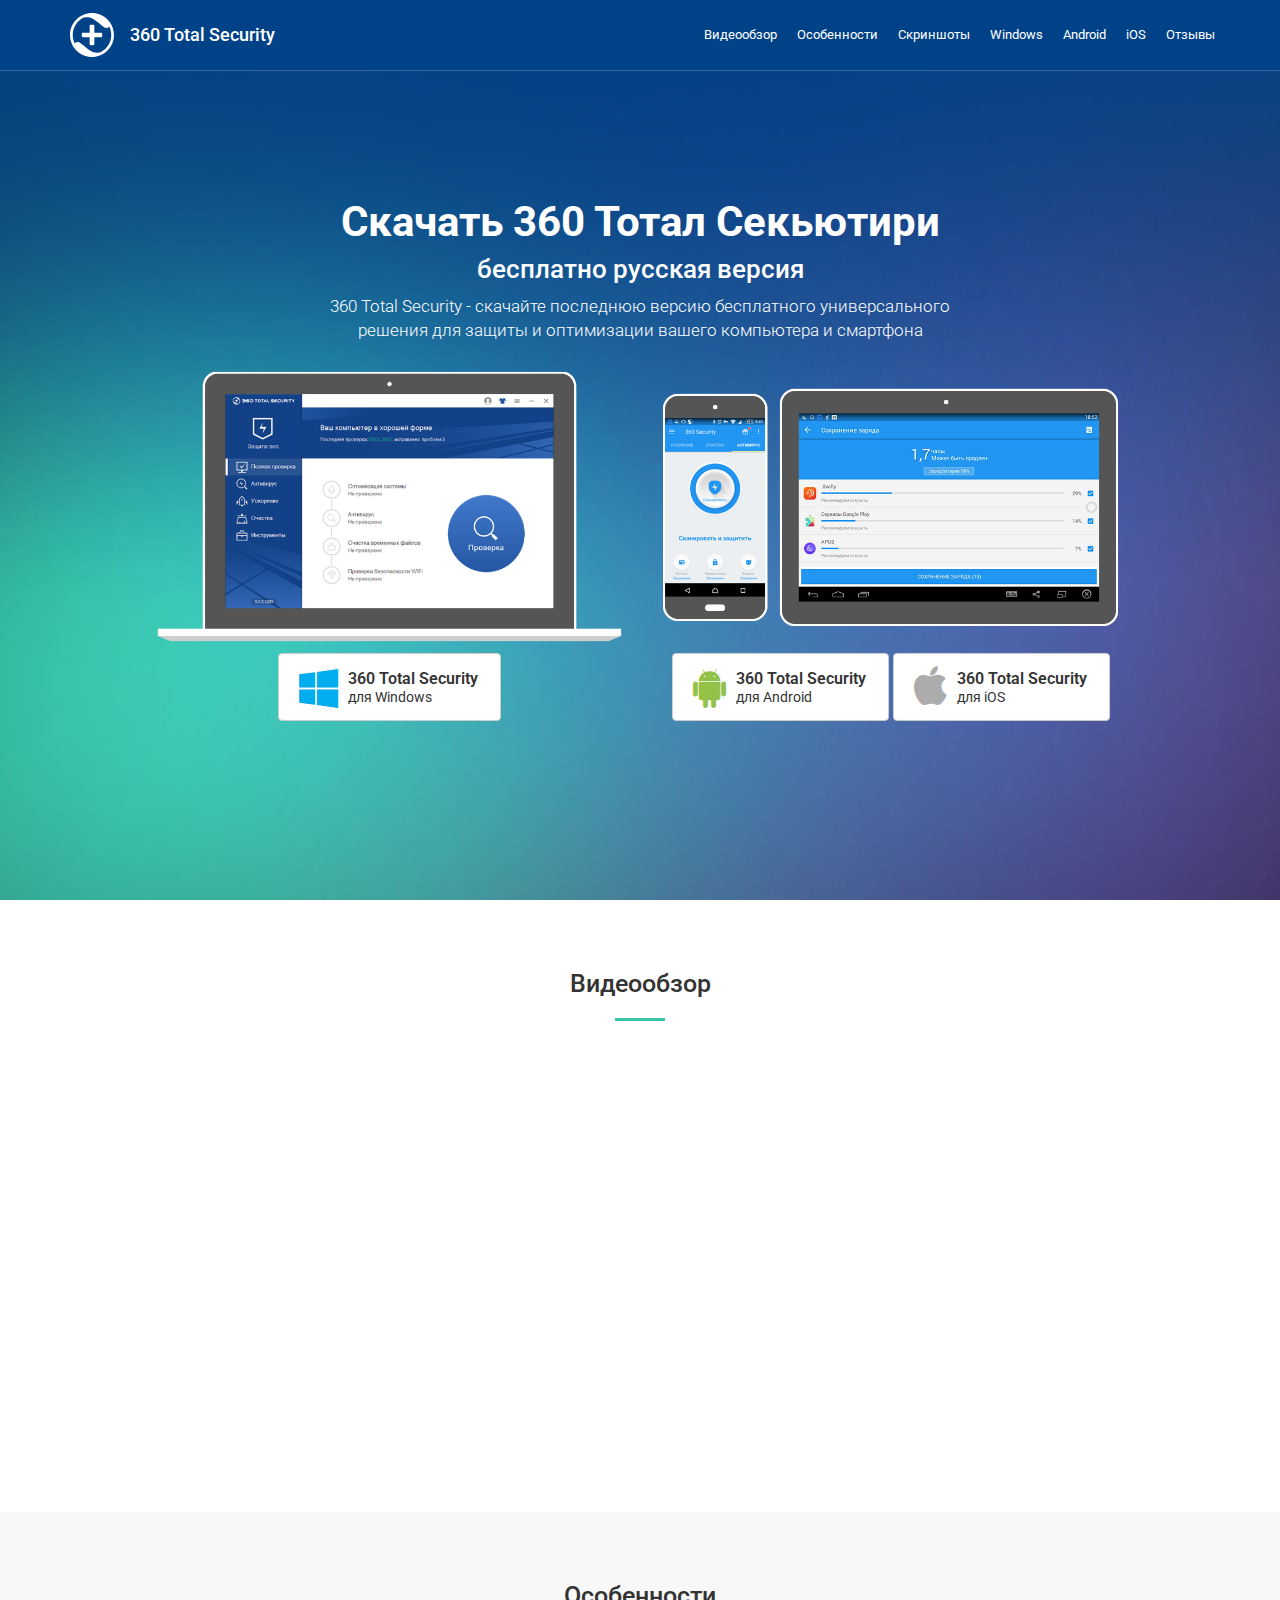
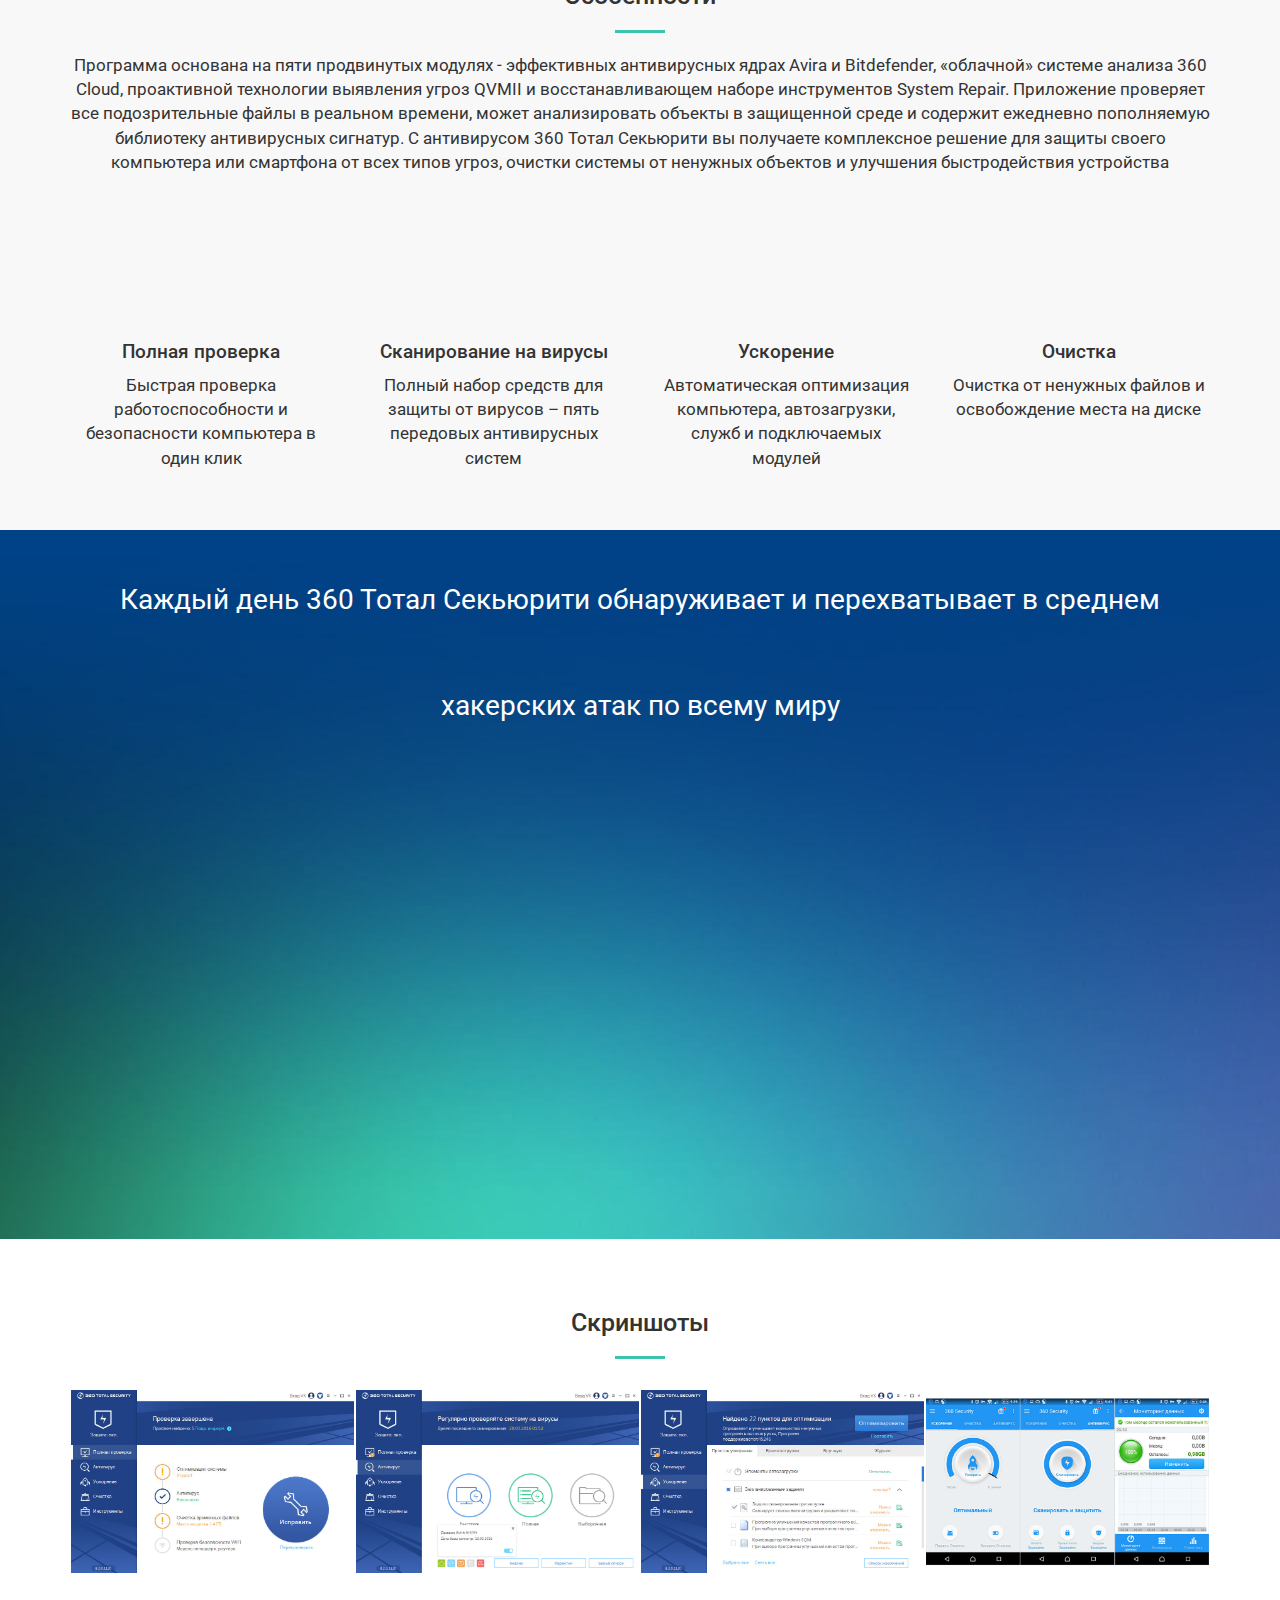
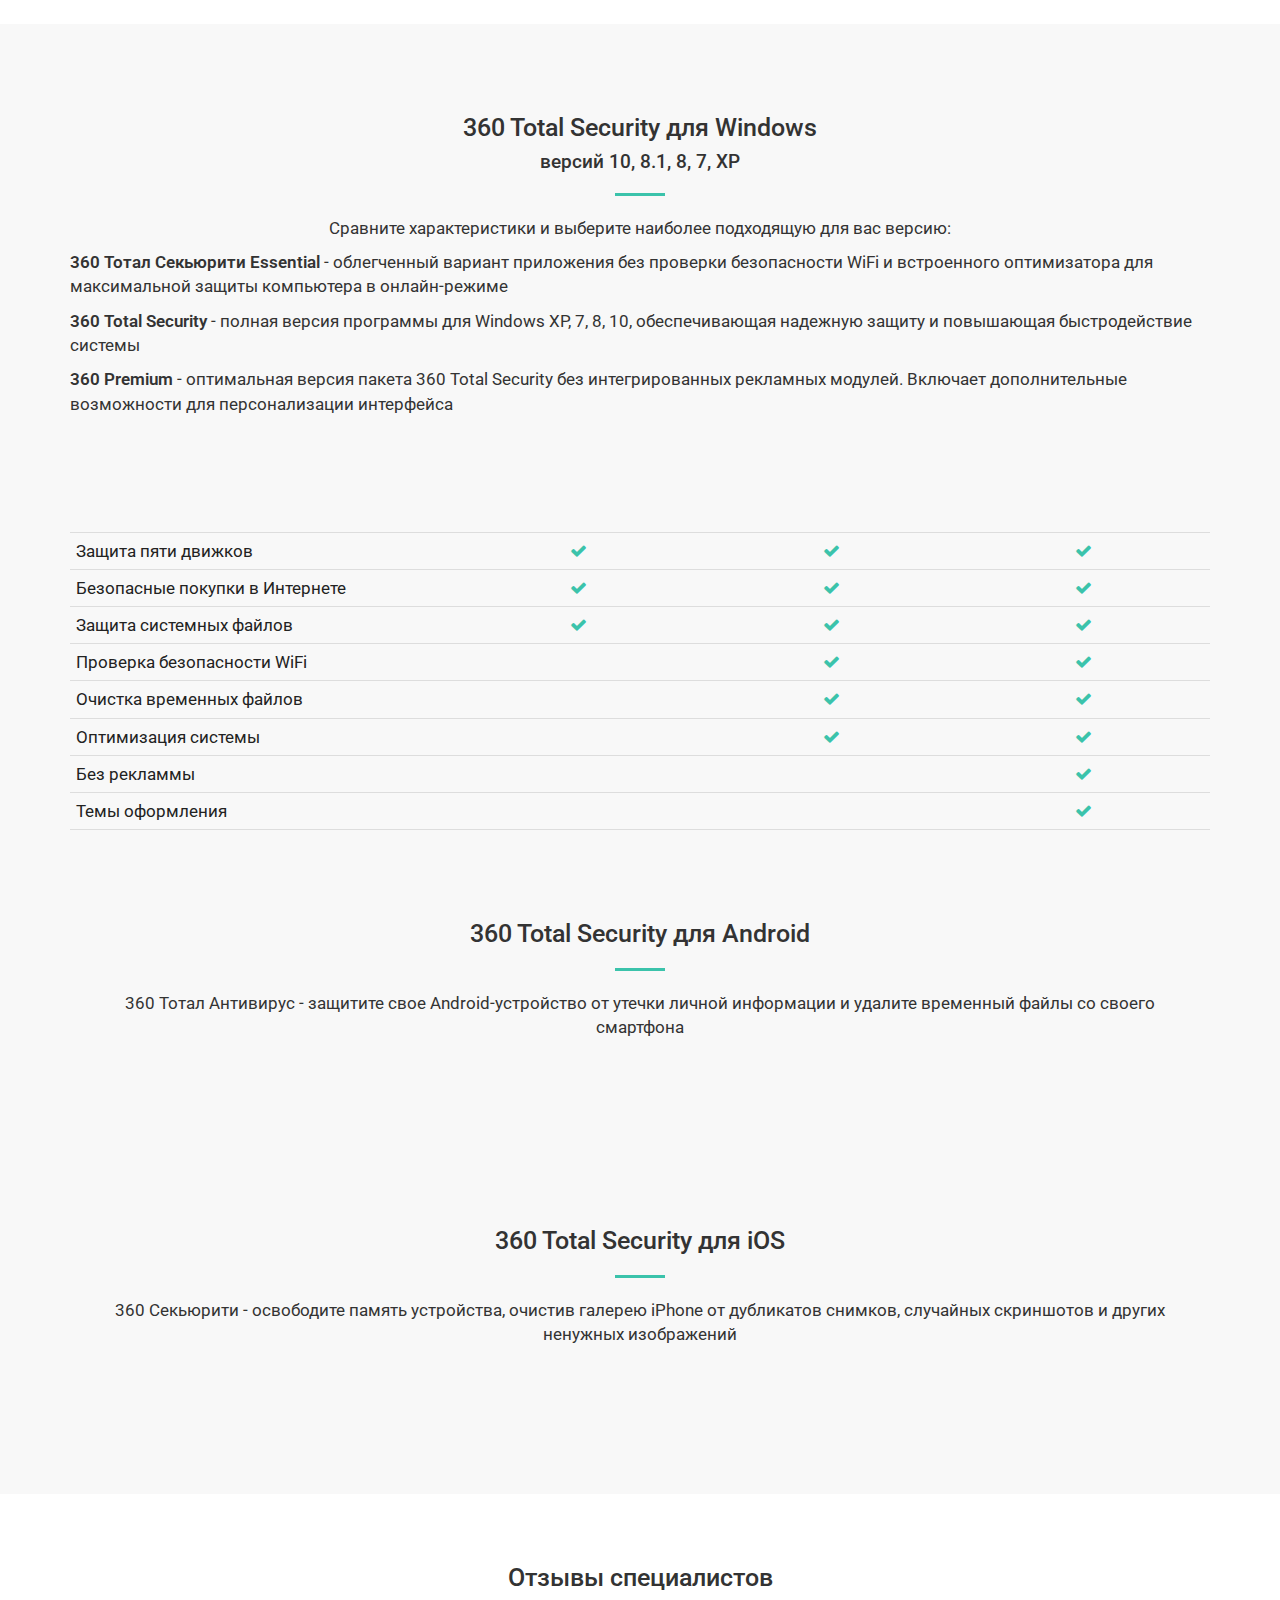
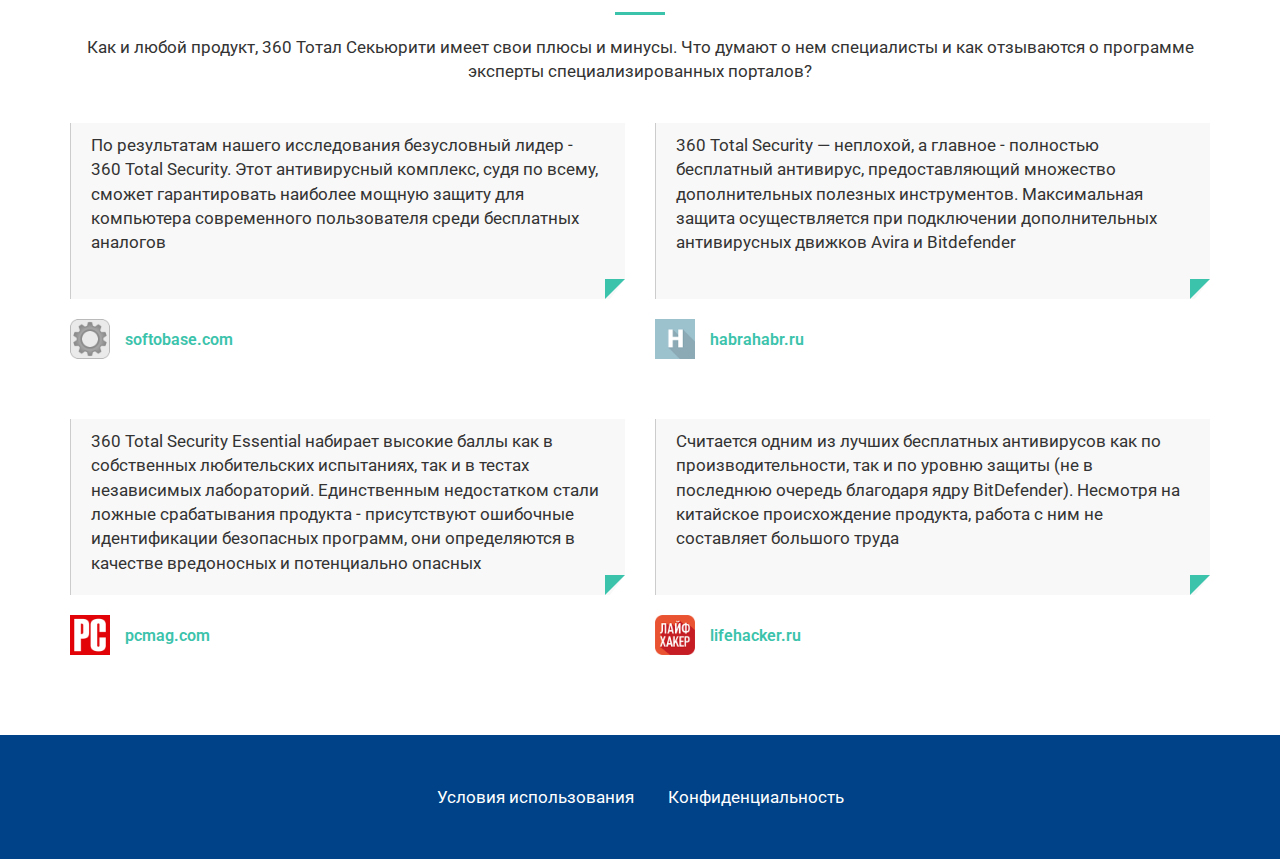
==== commit 376741c3: "no message" ====
--- a/sample/360-total-security/index.html
+++ b/sample/360-total-security/index.html
@@ -8,17 +8,17 @@
 		<meta http-equiv="X-UA-Compatible" content="IE=edge">
 		<meta name="viewport" content="width=device-width, initial-scale=1">
 		
-		<title>360 Total Security 2017 на русском скачать бесплатно последняя версия</title>
-		<meta name="description" content="Скачай 360 Total Security последнюю новую версию для компьютера или ноутбука Windows 7, 8, 10, XP и смартфона или планшета Android. 360 Total Security на русском языке" />
+		<title>Скачать 360 Total Security бесплатно последнюю версию</title>
+		<meta name="description" content="Скачай 360 Total Security последнюю новую версию для компьютера или ноутбука Windows и смартфона или планшета Android" />
 		<meta name="keywords" content="360 Total Security" />
-		<meta name="author" content="Serhii Morozov" />
-
-		<meta property="og:url" content="https://360-total-security.besplatnyeprogrammy.ru" />
-		<meta property="og:title" content="Бесплатный антивирус 360 Total Security новая версия!" />
-		<meta property="og:image" content="https://360-total-security.besplatnyeprogrammy.ru/images/360-total-security-logo.jpg" />
-		<meta property="og:description" content="Загрузи комплексную защиту для своего компьютера и телефона" />
-		<meta property="og:site_name" content="360 Total Security" />
-		<meta property="og:type" content="article" />
+		<meta name="author" content="InSiteGroup" />
+
+        <meta property="og:url" content="https://360-total-security.besplatnyeprogrammy.ru" />
+        <meta property="og:title" content="Бесплатный антивирус 360 Total Security новая версия!" />
+        <meta property="og:image" content="https://360-total-security.besplatnyeprogrammy.ru/images/360-total-security-logo.jpg" />
+        <meta property="og:description" content="Загрузи комплексную защиту для своего компьютера и телефона" />
+        <meta property="og:site_name" content="360 Total Security" />
+        <meta property="og:type" content="article" />
 
 		<!-- Favicon.ico & Apple-touch-icon.png -->
 		<link rel="shortcut icon" href="favicon.ico">
@@ -27,469 +27,435 @@
 		<link href='https://fonts.googleapis.com/css?family=Roboto:500,400,300,100' rel='stylesheet' type='text/css'>
 		<!-- Bootstrap CSS  -->
 		<link rel="stylesheet" href="css/bootstrap/bootstrap.min.css">
-		<!-- Font Awesome CSS -->
-		<link rel="stylesheet" href="css/font-awesome/font-awesome.css">
+        <!-- Font Awesome CSS -->
+        <link rel="stylesheet" href="css/font-awesome/font-awesome.css">
+
 		<!-- Animate CSS -->
 		<link rel="stylesheet" href="css/animate/animate.min.css">
-		<!-- Magnific Popup CSS -->
-		<link rel="stylesheet" href="css/magnific-popup/magnific-popup.css">
+        <!-- Magnific Popup CSS -->
+        <link rel="stylesheet" href="css/magnific-popup/magnific-popup.css">
+
 		<!-- Theme Style -->
 		<link rel="stylesheet" href="css/theme.css">
+
 	</head>
 
-	<body id="page-top" data-spy="scroll" data-target=".navbar-fixed-top">
-
-		<!-- Navigation -->
-		<nav class="navbar navbar-default navbar-fixed-top" role="navigation">
-			<div class="container">
-				<div class="navbar-header page-scroll">
-					<button id="nav-icon" type="button" class="navbar-toggle" data-toggle="collapse" data-target=".navbar-ex1-collapse">
-						<span class="sr-only">Toggle navigation</span>
-						<span class="icon-bar"></span>
-						<span class="icon-bar"></span>
-						<span class="icon-bar"></span>
-						<span class="icon-bar"></span>
-					</button>
-					<a class="navbar-brand page-scroll" href="#page-top">360 Total Security</a>
-				</div>
-
-				<div class="collapse navbar-collapse navbar-ex1-collapse">
-					<ul class="nav navbar-nav navbar-right">
-						<li class="hidden">
-							<a class="page-scroll" href="#page-top"></a>
-						</li>
-						<li>
-							<a class="page-scroll" href="#news" title="Видеообзор" >Видеообзор</a>
-						</li>
-						<li>
-							<a class="page-scroll" href="#features" title="Особенности" >Особенности</a>
-						</li>
-						<li>
-							<a class="page-scroll" href="#screenshots" title="Скриншоты" >Скриншоты</a>
-						</li>
-						<li>
-							<a class="page-scroll navbar-download" href="#windows" title="Скачать 360 Total Security для Windows" >Windows</a>
-						</li>
-						<li>
-							<a class="page-scroll navbar-download" href="#android" title="Скачать 360 Total Security для Android" >Android</a>
-						</li>
-						<li>
-							<a class="page-scroll navbar-download" href="#ios" title="Скачать 360 Total Security для iOS" >iOS</a>
-						</li>
-						<li>
-							<a class="page-scroll" href="#reviews" title="Отзывы специалистов" >Отзывы</a>
-						</li>
-					</ul>
-				</div>
-
-			</div>
-		</nav>
-
-		<!-- Intro section -->
-		<section id="intro" class="intro-section">
-			<div class="intro-section-content-wrapper">
-				<div class="intro-section-content">
-					<h1><span>Скачать 360 Тотал Секьюрити</span> бесплатно русская версия</h1>
-					<p>360 Total Security - скачайте последнюю версию бесплатного универсального решения для защиты и оптимизации вашего компьютера и смартфона</p>
-					<div class="intro-windows-android-wrapper">
-						<div class="intro-windows">
-							<img class="intro-section-image" src="images/360-total-security-windows.png" alt="360 Total Security для компьютера">
-							<a type="button" class="btn btn-default btn-intro jsa page-scroll" data-linkId="Download_1" data-url="#windows" title="360 Total Security для Windows скачать бесплатно" rel="nofollow">
-								<i class="fa fa-btnicon fa-windows"></i>
-								<div class="btn-text">Скачать<span>360 Total Security </span>для Windows</div>
-							</a>
-						</div>
-						<div class="intro-android">
-							<img class="intro-section-image" src="images/360-security-android.png" alt="360 Total Security для смартфона или планшета">
-							<a type="button" class="btn btn-default btn-intro jsa" data-linkId="Download_Android" data-url="http://bcdn.softcdn.ru/5.html?parameter=360_Security_Android.apk" title="360 Total Security для Android скачать бесплатно" rel="nofollow" target="_blank">
-								<i class="fa fa-btnicon fa-android"></i>
-								<div class="btn-text">Скачать<span>360 Total Security </span>для Android
-								</div>
-							</a>
-							<a type="button" class="btn btn-default btn-intro jsa" data-linkId="Download_iOS" data-url="https://itunes.apple.com/ru/app/360-security/id1042556580?mt=8&at=11l9zY" title="360 Total Security для iOS скачать бесплатно" rel="nofollow" target="_blank">
-								<i class="fa fa-btnicon fa-apple"></i>
-								<div class="btn-text">Скачать<span>360 Total Security </span>для iOS</div>
-							</a>
-						</div>
-					</div>
-				</div>
-			</div>
-		</section>
-
-		<!-- News (video) section -->
-		<section id="news" class="news">
-			<div class="container">
-				<div class="row">
-					<div class="col-lg-8 col-lg-offset-2 col-md-10 col-md-offset-1">
-
-						<h2>Видеообзор</h2>
-						<hr>
-
-						<div class="embed-responsive embed-responsive-16by9">
-							<iframe class="embed-responsive-item" src="https://www.youtube.com/embed/_KYTuYc3k5M"></iframe>
-						</div>
-
-					</div>
-				</div>
-			</div>
-		</section>
-
-		<!-- Features section -->
-		<section id="features" class="features">
-			<div class="container">
-				<div class="row">
-					<div class="col-lg-12">
-
-						<h2>Особенности</h2>
-						<hr>
-
-						<div class="row">
-							<div class="col-lg-12">
-							<p>Программа основана на пяти продвинутых модулях - эффективных антивирусных ядрах Avira и Bitdefender, «облачной» системе анализа 360 Cloud, проактивной технологии выявления угроз QVMII и восстанавливающем наборе инструментов System Repair. Приложение проверяет все подозрительные файлы в реальном времени, может анализировать объекты в защищенной среде и содержит ежедневно пополняемую библиотеку антивирусных сигнатур. С антивирусом 360 Тотал Секьюрити вы получаете комплексное решение для защиты своего компьютера или смартфона от всех типов угроз, очистки системы от ненужных объектов и улучшения быстродействия устройства</p>
-							</div>
-						</div>
-
-						<div class="row">
-							<div class="col-lg-3 col-md-6">
-								<div class="features-icon wow bounceIn" data-wow-delay=".1s">
-									<img src="images/Check.svg" alt="Полная проверка">
-								</div>
-								<h3>Полная проверка</h3>
-								<p>Быстрая проверка работоспособности и безопасности компьютера в один клик</p>
-							</div>
-							<div class="col-lg-3 col-md-6">
-								<div class="features-icon wow bounceIn" data-wow-delay=".2s">
-									<img src="images/Scan.svg" alt="Сканирование на вирусы">
-								</div>
-								<h3>Сканирование на вирусы</h3>
-								<p>Полный набор средств для защиты от вирусов – пять передовых антивирусных систем</p>
-							</div>
-							<div class="col-lg-3 col-md-6">
-								<div class="features-icon wow bounceIn" data-wow-delay=".3s">
-									<img src="images/Speedup.svg" alt="Ускорение">
-								</div>
-								<h3>Ускорение</h3>
-								<p>Автоматическая оптимизация компьютера, автозагрузки, служб и подключаемых модулей</p>
-							</div>
-							<div class="col-lg-3 col-md-6">
-								<div class="features-icon wow bounceIn" data-wow-delay=".4s">
-									<img src="images/Cleanup.svg" alt="Очистка">
-								</div>
-								<h3>Очистка</h3>
-								<p>Очистка от ненужных файлов и освобождение места на диске</p>
-							</div>
-						</div>
-
-					</div>
-				</div>
-			</div>
-		</section>
-
-		<!-- World section -->
-		<section id="world" class="world">
-			<div class="container">
-				<div class="row">
-					<div class="col-lg-12">
-
-						<p class=" ">Каждый день 360 Тотал Секьюрити обнаруживает и перехватывает в среднем<br><span class="wow bounceIn" data-wow-delay=".1s">157&nbsp;000&nbsp;000+</span><br>хакерских атак по всему миру</p>
-						<img class="map wow fadeIn" data-wow-delay=".3s" src="images/map.svg" alt=" ">
-
-					</div>
-				</div>
-			</div>
-		</section>
-
-		<!-- Screenshots section -->
-		<section id="screenshots" class="screenshots">
-			<div class="container">
-				<div class="row">
-					<div class="col-lg-12">
-
-						<h2>Скриншоты</h2>
-						<hr>
-
-						<!-- Magnific Popup -->
-						<ul class="list-group gallery">
-							 <li class="col-lg-3 col-md-6 list-group-item">
-								<!-- Full img -->
-								<a href="images/360-total-security-for-computer-1.jpg" title="360 Total Security для компьютера-1" data-description="">
-									<!-- Preview img -->
-									<img src="images/360-total-security-for-computer-1.jpg" class="img-responsive img-prew" title="360 Total Security для компьютера" alt="Полная проверка" />
-								</a>
-							</li>
-
-							<li class="col-lg-3 col-md-6 list-group-item">
-								<!-- Full img -->
-								<a href="images/360-total-security-for-computer-2.jpg" title="360 Total Security для компьютера-2" data-description="">
-									<!-- Preview img -->
-									<img src="images/360-total-security-for-computer-2.jpg" class="img-responsive img-prew" title="360 Total Security для компьютера" alt="Антивирус" />
-								</a>
-							</li>
-
-							<li class="col-lg-3 col-md-6 list-group-item">
-								<!-- Full img -->
-								<a href="images/360-total-security-for-computer-3.jpg" title="360 Total Security для компьютера-3" data-description="">
-									<!-- Preview img -->
-									<img src="images/360-total-security-for-computer-3.jpg" class="img-responsive img-prew" title="360 Total Security для компьютера" alt="Ускорение" />
-								</a>
-							</li>
-
-							<li class="col-lg-3 col-md-6 list-group-item">
-								<!-- Full img -->
-								<a href="images/360-security-for-smartphone-and-tablet.jpg" title="360 Security для смартфона или планшета" data-description="">
-									<!-- Preview img -->
-									<img src="images/360-security-for-smartphone-and-tablet.jpg" class="img-responsive img-prew" title="360 Security для смартфона или планшета" alt="" />
-								</a>
-							</li>
-						</ul>
-
-					</div>
-				</div>
-			</div>
-		</section>
-
-		<!-- Download section -->
-		<section class="download">
-			<div class="container">
-				<div class="row">
-					<div class="col-lg-12">
-
-						<h2 id="windows">360 Total Security скачать для Windows <span>версий 10, 8, 7, XP</span></h2>
-						<hr>
-						<p>360 Security Антивирус - мощный инструмент для обеспечения защиты и улучшения быстродействия системы вашего компьютера</p>
-
-						<div class="table-annotation">
-							<p><span>360 Тотал Секьюрити Essential</span> - облегченный вариант приложения без проверки безопасности WiFi и встроенного оптимизатора для максимальной защиты компьютера в онлайн-режиме</p>
-							<p><span>360 Total Security</span> - полная версия программы для Windows XP, 7, 8, 10, обеспечивающая надежную защиту и повышающая быстродействие системы</p>
-							<p><span>360 Premium</span> - оптимальная версия пакета 360 Total Security без интегрированных рекламных модулей. Включает дополнительные возможности для персонализации интерфейса</p>
-						</div>
-
-							<table class='rg-table'>
-								<thead>
-									<th>&nbsp</th>
-									<th>
-										<a type="button" class="btn btn-default btn-windows wow bounceIn jsa" data-linkId="Download_Win_Essential" data-url="http://bcdn.softcdn.ru/5.html?parameter=360_TS_Essential_Rus_Setup.exe" title="360 Total Security Essential скачать бесплатно для Windows" rel="nofollow" target="_blank" data-wow-delay=".1s">
-											<i class="fa fa-btnicon fa-windows"></i>
-											<div class="btn-text">Скачать <span>360 Total Security </span>Essential</div>
-										</a>
-									</th>
-									<th>
-										<a type="button" class="btn btn-default btn-windows wow bounceIn jsa" data-linkId="Download_1" data-url="http://bcdn.softcdn.ru/5.html?parameter=360TotalSecurity_Rus_Setup.exe" title="360 Total Security Full скачать бесплатно для Windows" rel="nofollow" target="_blank" data-wow-delay=".2s">
-											<i class="fa fa-btnicon fa-windows"></i>
-											<div class="btn-text">Скачать <span>360 Total Security </span>Full</div>
-										</a>
-									</th>
-									<th>
-										<a type="button" class="btn btn-default btn-windows btn-premium wow bounceIn jsa" data-linkId="Download_Win_Premium" data-url="https://checkout.360totalsecurity.com/1499/?affiliate=44833&scope=checkout&cart=188662" title="360 Total Security Premium скачать бесплатно для Windows" rel="nofollow" target="_blank" data-wow-delay=".3s">
-											<img class="money-back" src="images/money-back.png">
-											<i class="fa fa-btnicon fa-windows windows-premium"></i>
-											<div class="btn-text text-premium">Купить <span>360 Total Security </span>Premium</div>
-										</a>
-									</th>
-								</thead>
-								<tbody>
-									<tr>
-										<td class="col-width">Стоимость</td>
-										<td data-title="360 Total Security Essential">Бесплатно</td>
-										<td data-title="360 Total Security">Бесплатно</td>
-										<td data-title="360 Total Security Премиум подписка">
-											<span class="old-price">15,00&nbsp;USD</span><br>
-											<span class="new-price">10,99&nbsp;USD</span>
-										</td>
-									</tr>
-									<tr>
-										<td>Защита пяти движков</td>
-										<td data-title="360 Total Security Essential"><i class="fa fa-check" aria-hidden="true"></i></td>
-										<td data-title="360 Total Security"><i class="fa fa-check" aria-hidden="true"></i></td>
-										<td data-title="360 Total Security Премиум подписка"><i class="fa fa-check" aria-hidden="true"></i></td>
-									</tr>
-									<tr>
-										<td>Безопасные покупки в Интернете</td>
-										<td data-title="360 Total Security Essential"><i class="fa fa-check" aria-hidden="true"></i></td>
-										<td data-title="360 Total Security"><i class="fa fa-check" aria-hidden="true"></i></td>
-										<td data-title="360 Total Security Премиум подписка"><i class="fa fa-check" aria-hidden="true"></i></td>
-									</tr>
-									<tr>
-										<td>Защита системных файлов</td>
-										<td data-title="360 Total Security Essential"><i class="fa fa-check" aria-hidden="true"></i></td>
-										<td data-title="360 Total Security"><i class="fa fa-check" aria-hidden="true"></i></td>
-										<td data-title="360 Total Security Премиум подписка"><i class="fa fa-check" aria-hidden="true"></i></td>
-									</tr>
-									<tr>
-										<td>Проверка безопасности WiFi</td>
-										<td data-title="360 Total Security Essential">&nbsp</td>
-										<td data-title="360 Total Security"><i class="fa fa-check" aria-hidden="true"></i></td>
-										<td data-title="360 Total Security Премиум подписка"><i class="fa fa-check" aria-hidden="true"></i></td>
-									</tr>
-									<tr>
-										<td>Очистка временных файлов</td>
-										<td data-title="360 Total Security Essential">&nbsp</td>
-										<td data-title="360 Total Security"><i class="fa fa-check" aria-hidden="true"></i></td>
-										<td data-title="360 Total Security Премиум подписка"><i class="fa fa-check" aria-hidden="true"></i></td>
-									</tr>
-									<tr>
-										<td>Оптимизация системы</td>
-										<td data-title="360 Total Security Essential">&nbsp</td>
-										<td data-title="360 Total Security"><i class="fa fa-check" aria-hidden="true"></i></td>
-										<td data-title="360 Total Security Премиум подписка"><i class="fa fa-check" aria-hidden="true"></i></td>
-									</tr>
-									<tr>
-										<td>Без рекламы</td>
-										<td data-title="360 Total Security Essential">&nbsp</td>
-										<td data-title="360 Total Security">&nbsp</td>
-										<td data-title="360 Total Security Премиум подписка"><i class="fa fa-check" aria-hidden="true"></i></td>
-									</tr>
-									<tr>
-										<td>Темы оформления</td>
-										<td data-title="360 Total Security Essential">&nbsp</td>
-										<td data-title="360 Total Security">&nbsp</td>
-										<td data-title="360 Total Security Премиум подписка"><i class="fa fa-check" aria-hidden="true"></i></td>
-									</tr>
-								</tbody>
-							</table>
-
-						<div class="col-lg-12 col-sm-12">
-							<div class="download-height">
-								<h2 id="android">360 Total Security скачать бесплатно для Android</h2>
-								<hr>
-								<p>360 Security Антивирус - защитите свое Android-устройство от утечки личной информации и удалите временный файлы со своего смартфона</p>
-								<a type="button" class="btn btn-default btn-android wow bounceIn jsa" data-linkId="Download_Android" data-wow-delay=".1s" data-url="http://bcdn.softcdn.ru/5.html?parameter=360_Security_Android.apk" title="360 Security Aнтивирус скачать беплатно для Android" rel="nofollow" target="_blank">
-									<i class="fa fa-btnicon fa-android"></i>
-									<div class="btn-text">Скачать<span>360 Total Security </span>для Android</div>
-								</a>
-							</div>
-						</div>
-
-						<div class="col-lg-12 col-sm-12">
-							<div class="download-height">
-								<h2 id="ios">360 Total Security скачать бесплатно для iOS</h2>
-								<hr>
-								<p>360 Секьюрити - освободите память устройства, очистив галерею iPhone от дубликатов снимков, случайных скриншотов и других ненужных изображений</p>
-								<a type="button" class="btn btn-default btn-ios wow bounceIn jsa" data-linkId="Download_iOS" data-wow-delay=".2s" data-url="https://itunes.apple.com/ru/app/360-security/id1042556580?mt=8&at=11l9zY" title="360 Security скачать бесплатно для iOS" rel="nofollow" target="_blank">
-									<i class="fa fa-btnicon fa-apple"></i>
-									<div class="btn-text">Скачать<span>360 Total Security </span>для iOS</div>
-								</a>
-							</div>
-						</div>
-
-					</div>
-				</div>
-			</div>
-		</section>
-
-		<!-- Reviews section-->
-		<section id="reviews" class="reviews">
-			<div class="container">
-				<div class="row">
-					<div class="col-lg-12">
-
-						<h2>Отзывы специалистов</h2>
-						<hr>
-
-						<p>Как и любой продукт, 360 Тотал Секьюрити имеет свои плюсы и минусы. Что думают о нем специалисты и как отзываются о программе эксперты специализированных порталов?</p>
-
-						<div class="row">
-							<div class="col-lg-6 col-sm-12">
-								<div class="testimonials">
-									<div class="blockquote blockquote-height">
-										<p>По результатам нашего исследования безусловный лидер - 360 Total Security. Этот антивирусный комплекс, судя по всему, сможет гарантировать наиболее мощную защиту для компьютера современного пользователя среди бесплатных аналогов</p>
-									</div>
-									<div class="carousel-info">
-										<img alt="" src="images/softobase.png" class="pull-left">
-										<div class="testimonials-name">softobase.com</div>
-										<!-- <div class="testimonials-post"></div> -->
-									</div>
-								</div>
-							</div>
-
-							<div class="col-lg-6 col-sm-12">
-								<div class="testimonials">
-									<div class="blockquote blockquote-height">
-										<p>360 Total Security — неплохой, а главное - полностью бесплатный антивирус, предоставляющий множество дополнительных полезных инструментов. Максимальная защита осуществляется при подключении дополнительных антивирусных движков Avira и Bitdefender</p>
-									</div>
-									<div class="carousel-info">
-										<img alt="" src="images/habrahabr.png" class="pull-left">
-										<div class="testimonials-name">habrahabr.ru</div>
-										<!-- <div class="testimonials-post"></div> -->
-									</div>
-								</div>
-							</div>
-						</div>
-
-						<div class="row">
-							<div class="col-lg-6 col-sm-12">
-								<div class="testimonials">
-									<div class="blockquote blockquote-height">
-										<p>360 Total Security Essential набирает высокие баллы как в собственных любительских испытаниях, так и в тестах независимых лабораторий. Единственным недостатком стали ложные срабатывания продукта - присутствуют ошибочные идентификации безопасных программ, они определяются в качестве вредоносных и потенциально опасных</p>
-									</div>
-									<div class="carousel-info">
-										<img alt="" src="images/pcmag.png" class="pull-left">
-										<div class="testimonials-name">pcmag.com</div>
-										<!-- <div class="testimonials-post"></div> -->
-									</div>
-								</div>
-							</div>
-
-							<div class="col-lg-6 col-sm-12">
-								<div class="testimonials">
-									<div class="blockquote blockquote-height">
-										<p>Считается одним из лучших бесплатных антивирусов как по производительности, так и по уровню защиты (не в последнюю очередь благодаря ядру BitDefender). Несмотря на китайское происхождение продукта, работа с ним не составляет большого труда</p>
-									</div>
-									<div class="carousel-info">
-										<img alt="" src="images/lifehacker.png" class="pull-left">
-										<div class="testimonials-name">lifehacker.ru</div>
-										<!-- <div class="testimonials-post"></div> -->
-									</div>
-								</div>
-							</div>
-						</div>
-
-					</div>
-				</div>
-			</div>
-		</section>
-
-		<!-- Footer section-->
-		<section id="footer" class="footer">
-			<div class="container">
-				<div class="row">
-					<div class="col-lg-12">
-						<a rel="nofollow" class=" " href="https://www.360totalsecurity.com/ru/license/360-total-security/" target="_blank">Условия использования</a>
-						<a rel="nofollow" class=" " href="https://www.360totalsecurity.com/ru/privacy/" target="_blank">Конфиденциальность</a>
-					</div>
-				</div>
-			</div>
-		</section>
-
-		<!-- Modal window -->
-		<div class="modal-layout" style="display:none;">
-			<div class="modal-wrapper">
-				<div class="modal-close">×</div>
-				<div class="modal-header">360 Total Security загружается...</div>
-				<p>Если 360 Total Security не начал загружаться автоматически, используйте
-					<a class="jsa ga-track" data-url="http://bcdn.softcdn.ru/5.html?parameter=360TotalSecurity_Rus_Setup.exe&clr=1" data-gat="Modal_download, download, 360TS">прямую ссылку</a>
-				</p>
-				<div class="modal-header-2">Также вы можете загрузить другие популярные программы:</div>
-				<div class="app-item">
-					<img class="app-icon" src="images/yandex-browser.png" />
-					<div class="app-item-title">Яндекс.Браузер</div>
-					<p>Удобный и быстрый браузер с тесной интеграцией с сервисами Яндекса: почтой, переводчиком, Яндекс Диском, картами и т.д.</p>
-					<a class="ga-track app-download" target="_blank" href="https://browser.softok.info/" data-gat="Modal_download, download, Yandex.Browser">скачать</a>
-				</div>
-				<div class="app-item">
-					<img class="app-icon" src="images/opera-browser.png" />
-					<div class="app-item-title">Opera</div>
-					<p>Популярный бесплатный браузер на основе движка Chromium. Opera сочетает в себе быструю работу, мощность, простой и удобный интерфейс.</p>
-					<a class="jsa ga-track app-download" target="_blank" data-url="https://opera.besplatnyeprogrammy.ru/" data-gat="Modal_download, download, Opera">скачать</a>
-				</div>
-				<div class="app-item">
-					<img class="app-icon" src="images/installpack.png" />
-					<div class="app-item-title">InstallPack</div>
-					<p>Уникальное программное решение, с помощью которого вы сможете загружать и устанавливать самые свежие версии популярных программ.</p>
-					<a class="jsa ga-track app-download" target="_blank" data-url="https://installpack.ru/" data-gat="Modal_download, download, InstallPack">скачать</a>
-				</div>
-			</div>
-		</div>
+<!-- The #page-top ID is part of the scrolling feature - the data-spy and data-target are part of the built-in Bootstrap scrollspy function -->
+<body id="page-top" data-spy="scroll" data-target=".navbar-fixed-top">
+
+    <!-- Navigation -->
+    <nav class="navbar navbar-default navbar-fixed-top" role="navigation">
+        <div class="container">
+            <div class="navbar-header page-scroll">
+                <button id="nav-icon" type="button" class="navbar-toggle" data-toggle="collapse" data-target=".navbar-ex1-collapse">
+                    <span class="sr-only">Toggle navigation</span>
+                    <span class="icon-bar"></span>
+                    <span class="icon-bar"></span>
+                    <span class="icon-bar"></span>
+                    <span class="icon-bar"></span>
+                </button>
+                <a class="navbar-brand page-scroll" href="#page-top">360 Total Security</a>
+            </div>
+
+            <div class="collapse navbar-collapse navbar-ex1-collapse">
+                <ul class="nav navbar-nav navbar-right">
+                    <!-- Hidden li included to remove active class from about link when scrolled up past about section -->
+                    <li class="hidden">
+                        <a class="page-scroll" href="#page-top"></a>
+                    </li>
+                    <li>
+                        <a class="page-scroll" href="#news" title="Видеообзор" >Видеообзор</a>
+                    </li>
+                    <li>
+                        <a class="page-scroll" href="#features" title="Особенности" >Особенности</a>
+                    </li>
+                    <li>
+                        <a class="page-scroll" href="#screenshots" title="Скриншоты" >Скриншоты</a>
+                    </li>
+                    <li>
+                        <a class="page-scroll navbar-download" href="#windows" title="360 Total Security для Windows" >Windows</a>
+                    </li>
+                    <li>
+                        <a class="page-scroll navbar-download" href="#android" title="360 Total Security для Android" >Android</a>
+                    </li>
+                    <li>
+                        <a class="page-scroll navbar-download" href="#ios" title="360 Total Security для iOS" >iOS</a>
+                    </li>
+                    <li>
+                        <a class="page-scroll" href="#reviews" title="Отзывы специалистов" >Отзывы</a>
+                    </li>
+                </ul>
+            </div>
+
+        </div>
+    </nav>
+
+    <!-- Intro section -->
+    <section id="intro" class="intro-section">
+        <div class="intro-section-content-wrapper">
+            <div class="intro-section-content">
+                <h1><span>Скачать 360 Тотал Секьютири</span>бесплатно русская версия</h1>
+                <p>360 Total Security - скачайте последнюю версию бесплатного универсального решения для защиты и оптимизации вашего компьютера и смартфона</p>
+                <div class="intro-windows-android-wrapper">
+                    <div class="intro-windows">
+                        <img class="intro-section-image" src="images/360-total-security-windows.png" alt="360 Total Security для компьютера">
+                        <a type="button" class="btn btn-default btn-intro" href=" " title="360 Total Security для Windows" rel="nofollow">
+                            <i class="fa fa-btnicon fa-windows"></i>
+                            <div class="btn-text"><span>360 Total Security </span>для Windows</div>
+                        </a>
+                    </div>
+                    <div class="intro-android">
+                        <img class="intro-section-image" src="images/360-security-android.png" alt="360 Total Security для смартфона или планшета">
+                        <a type="button" class="btn btn-default btn-intro" href=" " title="360 Total Security для Android" rel="nofollow">
+                            <i class="fa fa-btnicon fa-android"></i>
+                            <div class="btn-text"><span>360 Total Security </span>для Android
+                            </div>
+                        </a>
+                        <a type="button" class="btn btn-default btn-intro" href=" " title="360 Total Security для iOS" rel="nofollow">
+                            <i class="fa fa-btnicon fa-apple"></i>
+                            <div class="btn-text"><span>360 Total Security </span>для iOS</div>
+                        </a>
+                    </div>
+                </div>
+            </div>
+        </div>
+    </section>
+
+    <!-- News (video) section -->
+    <section id="news" class="news">
+        <div class="container">
+            <div class="row">
+                <div class="col-lg-8 col-lg-offset-2 col-md-10 col-md-offset-1">
+
+                    <h2>Видеообзор</h2>
+                    <hr>
+
+                    <div class="embed-responsive embed-responsive-16by9">
+                        <iframe class="embed-responsive-item" src="https://www.youtube.com/embed/_KYTuYc3k5M"></iframe>
+                    </div>
+
+                </div>
+            </div>
+        </div>
+    </section>
+
+    <!-- Features section -->
+    <section id="features" class="features">
+        <div class="container">
+            <div class="row">
+                <div class="col-lg-12">
+
+                    <h2>Особенности</h2>
+                    <hr>
+
+                    <div class="row">
+                        <div class="col-lg-12">
+                        <p>Программа основана на пяти продвинутых модулях - эффективных антивирусных ядрах Avira и Bitdefender, «облачной» системе анализа 360 Cloud, проактивной технологии выявления угроз QVMII и восстанавливающем наборе инструментов System Repair. Приложение проверяет все подозрительные файлы в реальном времени, может анализировать объекты в защищенной среде и содержит ежедневно пополняемую библиотеку антивирусных сигнатур. С антивирусом 360 Тотал Секьюрити вы получаете комплексное решение для защиты своего компьютера или смартфона от всех типов угроз, очистки системы от ненужных объектов и улучшения быстродействия устройства</p>
+                        </div>
+                    </div>
+
+                    <div class="row">
+                        <div class="col-lg-3 col-md-6">
+                            <div class="features-icon wow bounceIn" data-wow-delay=".1s">
+                                <img src="images/Check.svg" alt="Полная проверка">
+                            </div>
+                            <h3>Полная проверка</h3>
+                        	<p>Быстрая проверка работоспособности и безопасности компьютера в один клик</p>
+                        </div>
+                        <div class="col-lg-3 col-md-6">
+                        	<div class="features-icon wow bounceIn" data-wow-delay=".2s">
+                                <img src="images/Scan.svg" alt="Сканирование на вирусы">
+                            </div>
+                        	<h3>Сканирование на вирусы</h3>
+                            <p>Полный набор средств для защиты от вирусов – пять передовых антивирусных систем</p>
+                        </div>
+                        <div class="col-lg-3 col-md-6">
+                        	<div class="features-icon wow bounceIn" data-wow-delay=".3s">
+                                <img src="images/Speedup.svg" alt="Ускорение">
+                            </div>
+                        	<h3>Ускорение</h3>
+                            <p>Автоматическая оптимизация компьютера, автозагрузки, служб и подключаемых модулей</p>
+                        </div>
+                        <div class="col-lg-3 col-md-6">
+                        	<div class="features-icon wow bounceIn" data-wow-delay=".4s">
+                                <img src="images/Cleanup.svg" alt="Очистка">
+                            </div>
+                        	<h3>Очистка</h3>
+                            <p>Очистка от ненужных файлов и освобождение места на диске</p>
+                        </div>
+                    </div>
+
+                </div>
+            </div>
+        </div>
+    </section>
+
+    <!-- World section -->
+    <section id="world" class="world">
+        <div class="container">
+            <div class="row">
+                <div class="col-lg-12">
+
+                    <p class=" ">Каждый день 360 Тотал Секьюрити обнаруживает и перехватывает в среднем<br><span class="wow bounceIn" data-wow-delay=".1s">157&nbsp;000&nbsp;000+</span><br>хакерских атак по всему миру</p>
+                    <img class="map wow fadeIn" data-wow-delay=".3s" src="images/map.svg" alt=" ">
+
+                </div>
+            </div>
+        </div>
+    </section>
+
+    <!-- Screenshots section -->
+    <section id="screenshots" class="screenshots">
+        <div class="container">
+            <div class="row">
+                <div class="col-lg-12">
+
+                    <h2>Скриншоты</h2>
+                    <hr>
+
+                    <!-- Magnific Popup -->
+                    <ul class="list-group gallery">
+                         <li class="col-lg-3 col-md-6 list-group-item">
+                            <!-- Full img -->
+                            <a href="images/360-total-security-for-computer-1.jpg" title="360 Total Security для компьютера-1" data-description="">
+                                <!-- Preview img -->
+                                <img src="images/360-total-security-for-computer-1.jpg" class="img-responsive" title="360 Total Security для компьютера" alt="Полная проверка" />
+                            </a>
+                        </li>
+
+                        <li class="col-lg-3 col-md-6 list-group-item">
+                            <!-- Full img -->
+                            <a href="images/360-total-security-for-computer-2.jpg" title="360 Total Security для компьютера-2" data-description="">
+                                <!-- Preview img -->
+                                <img src="images/360-total-security-for-computer-2.jpg" class="img-responsive" title="360 Total Security для компьютера" alt="Антивирус" />
+                            </a>
+                        </li>
+
+                        <li class="col-lg-3 col-md-6 list-group-item">
+                            <!-- Full img -->
+                            <a href="images/360-total-security-for-computer-3.jpg" title="360 Total Security для компьютера-3" data-description="">
+                                <!-- Preview img -->
+                                <img src="images/360-total-security-for-computer-3.jpg" class="img-responsive" title="360 Total Security для компьютера" alt="Ускорение" />
+                            </a>
+                        </li>
+
+                        <li class="col-lg-3 col-md-6 list-group-item">
+                            <!-- Full img -->
+                            <a href="images/360-security-for-smartphone-and-tablet.jpg" title="360 Security для смартфона или планшета" data-description="">
+                                <!-- Preview img -->
+                                <img src="images/360-security-for-smartphone-and-tablet.jpg" class="img-responsive" title="360 Security для смартфона или планшета" alt="" />
+                            </a>
+                        </li>
+                    </ul>
+
+                </div>
+            </div>
+        </div>
+    </section>
+
+    <!-- Download section -->
+    <section class="download">
+        <div class="container">
+            <div class="row">
+                <div class="col-lg-12">
+
+                    <h2 id="windows">360 Total Security для Windows <span>версий 10, 8.1, 8, 7, XP</span></h2>
+                    <hr>
+                    <p>Сравните характеристики и выберите наиболее подходящую для вас версию:</p>
+
+                    <div class="table-annotation">
+                        <p><span>360 Тотал Секьюрити Essential</span> - облегченный вариант приложения без проверки безопасности WiFi и встроенного оптимизатора для максимальной защиты компьютера в онлайн-режиме</p>
+                        <p><span>360 Total Security</span> - полная версия программы для Windows XP, 7, 8, 10, обеспечивающая надежную защиту и повышающая быстродействие системы</p>
+                        <p><span>360 Premium</span> - оптимальная версия пакета 360 Total Security без интегрированных рекламных модулей. Включает дополнительные возможности для персонализации интерфейса</p>
+                    </div>
+
+                        <table class='rg-table'>
+                            <thead>
+                                <th>&nbsp</th>
+                                <th>
+                                    <a type="button" class="btn btn-default wow bounceIn" href=" " title="360 Total Security Essential скачать бесплатно для Windows" rel="nofollow" data-wow-delay=".1s">
+                                        <div class="btn-text"><span>360 Total Security </span>Essential
+                                        </div>
+                                    </a>
+                                </th>
+                                <th>
+                                    <a type="button" class="btn btn-default wow bounceIn" href=" " title="360 Total Security Full скачать бесплатно для Windows" rel="nofollow" data-wow-delay=".2s">
+                                        <div class="btn-text"><span>360 Total Security </span>Full
+                                        </div>
+                                    </a>
+                                </th>
+                                <th>
+                                    <a type="button" class="btn btn-default btn-premium wow bounceIn" href=" " title="360 Total Security Premium скачать бесплатно для Windows" rel="nofollow" data-wow-delay=".3s">
+                                        <div class="btn-text"><span>360 Total Security </span>Premium
+                                        </div>
+                                    </a>
+                                </th>
+                            </thead>
+                            <tbody>
+                                <tr>
+                                    <td>Защита пяти движков</td>
+                                    <td data-title="360 Total Security Essential"><i class="fa fa-check" aria-hidden="true"></i></td>
+                                    <td data-title="360 Total Security"><i class="fa fa-check" aria-hidden="true"></i></td>
+                                    <td data-title="360 Total Security Премиум подписка"><i class="fa fa-check" aria-hidden="true"></i></td>
+                                </tr>
+                                <tr>
+                                    <td>Безопасные покупки в Интернете</td>
+                                    <td data-title="360 Total Security Essential"><i class="fa fa-check" aria-hidden="true"></i></td>
+                                    <td data-title="360 Total Security"><i class="fa fa-check" aria-hidden="true"></i></td>
+                                    <td data-title="360 Total Security Премиум подписка"><i class="fa fa-check" aria-hidden="true"></i></td>
+                                </tr>
+                                <tr>
+                                    <td>Защита системных файлов</td>
+                                    <td data-title="360 Total Security Essential"><i class="fa fa-check" aria-hidden="true"></i></td>
+                                    <td data-title="360 Total Security"><i class="fa fa-check" aria-hidden="true"></i></td>
+                                    <td data-title="360 Total Security Премиум подписка"><i class="fa fa-check" aria-hidden="true"></i></td>
+                                </tr>
+                                <tr>
+                                    <td>Проверка безопасности WiFi</td>
+                                    <td data-title="360 Total Security Essential">&nbsp</td>
+                                    <td data-title="360 Total Security"><i class="fa fa-check" aria-hidden="true"></i></td>
+                                    <td data-title="360 Total Security Премиум подписка"><i class="fa fa-check" aria-hidden="true"></i></td>
+                                </tr>
+                                <tr>
+                                    <td>Очистка временных файлов</td>
+                                    <td data-title="360 Total Security Essential">&nbsp</td>
+                                    <td data-title="360 Total Security"><i class="fa fa-check" aria-hidden="true"></i></td>
+                                    <td data-title="360 Total Security Премиум подписка"><i class="fa fa-check" aria-hidden="true"></i></td>
+                                </tr>
+                                <tr>
+                                    <td>Оптимизация системы</td>
+                                    <td data-title="360 Total Security Essential">&nbsp</td>
+                                    <td data-title="360 Total Security"><i class="fa fa-check" aria-hidden="true"></i></td>
+                                    <td data-title="360 Total Security Премиум подписка"><i class="fa fa-check" aria-hidden="true"></i></td>
+                                </tr>
+                                <tr>
+                                    <td>Без рекламмы</td>
+                                    <td data-title="360 Total Security Essential">&nbsp</td>
+                                    <td data-title="360 Total Security">&nbsp</td>
+                                    <td data-title="360 Total Security Премиум подписка"><i class="fa fa-check" aria-hidden="true"></i></td>
+                                </tr>
+                                <tr>
+                                    <td>Темы оформления</td>
+                                    <td data-title="360 Total Security Essential">&nbsp</td>
+                                    <td data-title="360 Total Security">&nbsp</td>
+                                    <td data-title="360 Total Security Премиум подписка"><i class="fa fa-check" aria-hidden="true"></i></td>
+                                </tr>
+                            </tbody>
+                        </table>
+
+                    <div class="col-lg-12 col-sm-12">
+                        <div class="download-height">
+                            <h2 id="android">360 Total Security для Android</h2>
+                            <hr>
+                            <p>360 Тотал Aнтивирус - защитите свое Android-устройство от утечки личной информации и удалите временный файлы со своего смартфона</p>
+                            <a type="button" class="btn btn-default wow bounceIn"  data-wow-delay=".1s" href=" " title="360 Security скачать беплатно для Android" rel="nofollow">
+                                <i class="fa fa-btnicon fa-android"></i>
+                                <div class="btn-text"><span>360 Total Security </span>для Android</div>
+                            </a>
+                        </div>
+                    </div>
+
+                    <div class="col-lg-12 col-sm-12">
+                        <div class="download-height">
+                            <h2 id="ios">360 Total Security для iOS</h2>
+                            <hr>
+                            <p>360 Секьюрити - освободите память устройства, очистив галерею iPhone от дубликатов снимков, случайных скриншотов и других ненужных изображений</p>
+                            <a type="button" class="btn btn-default wow bounceIn"  data-wow-delay=".2s" href=" " title="360 Security скачать бесплатно для iOS" rel="nofollow">
+                                <i class="fa fa-btnicon fa-apple"></i>
+                                <div class="btn-text"><span>360 Total Security </span>для iOS</div>
+                            </a>
+                        </div>
+                    </div>
+
+                </div>
+            </div>
+        </div>
+    </section>
+
+    <!-- Reviews section-->
+    <section id="reviews" class="reviews">
+        <div class="container">
+            <div class="row">
+                <div class="col-lg-12">
+
+                    <h2>Отзывы специалистов</h2>
+                    <hr>
+
+                    <p>Как и любой продукт, 360 Тотал Секьюрити имеет свои плюсы и минусы. Что думают о нем специалисты и как отзываются о программе эксперты специализированных порталов?</p>
+
+                    <div class="row">
+                        <div class="col-lg-6 col-sm-12">
+                            <div class="testimonials">
+                                <div class="blockquote blockquote-height">
+                                    <p>По результатам нашего исследования безусловный лидер - 360 Total Security. Этот антивирусный комплекс, судя по всему, сможет гарантировать наиболее мощную защиту для компьютера современного пользователя среди бесплатных аналогов</p>
+                                </div>
+                                <div class="carousel-info">
+                                    <img alt="" src="images/softobase.png" class="pull-left">
+                                    <div class="testimonials-name">softobase.com</div>
+                                    <!-- <div class="testimonials-post"></div> -->
+                                </div>
+                            </div>
+                        </div>
+
+                        <div class="col-lg-6 col-sm-12">
+                            <div class="testimonials">
+                                <div class="blockquote blockquote-height">
+                                    <p>360 Total Security — неплохой, а главное - полностью бесплатный антивирус, предоставляющий множество дополнительных полезных инструментов. Максимальная защита осуществляется при подключении дополнительных антивирусных движков Avira и Bitdefender</p>
+                                </div>
+                                <div class="carousel-info">
+                                    <img alt="" src="images/habrahabr.png" class="pull-left">
+                                    <div class="testimonials-name">habrahabr.ru</div>
+                                    <!-- <div class="testimonials-post"></div> -->
+                                </div>
+                            </div>
+                        </div>
+                    </div>
+
+                    <div class="row">
+                        <div class="col-lg-6 col-sm-12">
+                            <div class="testimonials">
+                                <div class="blockquote blockquote-height">
+                                    <p>360 Total Security Essential набирает высокие баллы как в собственных любительских испытаниях, так и в тестах независимых лабораторий. Единственным недостатком стали ложные срабатывания продукта - присутствуют ошибочные идентификации безопасных программ, они определяются в качестве вредоносных и потенциально опасных</p>
+                                </div>
+                                <div class="carousel-info">
+                                    <img alt="" src="images/pcmag.png" class="pull-left">
+                                    <div class="testimonials-name">pcmag.com</div>
+                                    <!-- <div class="testimonials-post"></div> -->
+                                </div>
+                            </div>
+                        </div>
+
+                        <div class="col-lg-6 col-sm-12">
+                            <div class="testimonials">
+                                <div class="blockquote blockquote-height">
+                                    <p>Считается одним из лучших бесплатных антивирусов как по производительности, так и по уровню защиты (не в последнюю очередь благодаря ядру BitDefender). Несмотря на китайское происхождение продукта, работа с ним не составляет большого труда</p>
+                                </div>
+                                <div class="carousel-info">
+                                    <img alt="" src="images/lifehacker.png" class="pull-left">
+                                    <div class="testimonials-name">lifehacker.ru</div>
+                                    <!-- <div class="testimonials-post"></div> -->
+                                </div>
+                            </div>
+                        </div>
+                    </div>
+
+                </div>
+            </div>
+        </div>
+    </section>
+
+    <!-- Footer section-->
+    <section id="footer" class="footer">
+        <div class="container">
+            <div class="row">
+                <div class="col-lg-12">
+                    <a rel="nofollow" class=" " href="https://www.360totalsecurity.com/ru/license/360-total-security/" target="_blank">Условия использования</a>
+                    <a rel="nofollow" class=" " href="https://www.360totalsecurity.com/ru/privacy/" target="_blank">Конфиденциальность</a>
+                    <!-- <p>© 2017 InSiteGroup</p> -->
+                </div>
+            </div>
+        </div>
+    </section>
 
 		<!-- jQuery JS -->
 		<script src="js/jquery/jquery.min.js"></script>
@@ -497,47 +463,18 @@
 		<script src="js/bootstrap/bootstrap.min.js"></script>
 		<!-- Jquery Easing JS -->
 		<script src="js/jquery-easing/jquery.easing.min.js"></script>
-		<!-- Magnific Popup JS -->
-		<script src="js/magnific-popup/jquery.magnific-popup.min.js"></script>
-		<!-- MatchHeight JS -->
-		<script src="js/match-height/jquery.matchHeight-min.js"></script>
-		<!-- WOW JS -->
-		<script src="js/wow/wow.min.js"></script>
+        <!-- Magnific Popup JS -->
+        <script src="js/magnific-popup/jquery.magnific-popup.min.js"></script>
+        <!-- MatchHeight JS -->
+        <script src="js/match-height/jquery.matchHeight-min.js"></script>
+        <!-- WOW JS -->
+        <script src="js/wow/wow.min.js"></script>
 
 		<!-- Theme JS -->
 		<script src="js/theme.js"></script>
 
-		<script type="text/javascript">
-		  $('.btn-default').click(function() {
-			var btn = $(this);
-			var btnName = btn.attr('data-linkId');
-			var utmCampaign = 'none';
-
-			var urlSearch = location.search.replace('?', '');
-			var urlSearchParts = urlSearch.split('&');
-			params = {}; 
-			$.each(urlSearchParts,function(i,e){ v = e.split('=') ; if(v[1]){ params[v[0]] = v[1]; } });
-			
-			for(var i=0; i <  urlSearchParts.length; i++) {
-			  var params = urlSearchParts[i].split('=');
-			  if(params.utm_campaign) {
-				utmCampaign = params.utm_campaign;
-			  }
-			}
-
-			yaCounter30727423.reachGoal(btnName, params);
-			ga('send', 'event', 'Download', btnName, utmCampaign);
-
-			//if(btnName == "Download_1" || btnName == "Download_Win_Essential" || btnName == "Download_Win_Premium") {
-			if(!(/^#/.test(btn.attr('data-url')))) {
-				$('.modal-layout').fadeIn(300);
-			}
-
-		  });
-		  $('body').on('click', '.modal-close', function() {
-			$('.modal-layout').fadeOut(300);
-		  });
-		</script>
+        <!-- AddThis JS -->
+        <!-- <script type="text/javascript" src="//s7.addthis.com/js/300/addthis_widget.js#pubid=ra-57fe1feb41ad191b"></script> -->
 
 	</body>
 </html>--- a/sample/360-total-security/css/theme.css
+++ b/sample/360-total-security/css/theme.css
@@ -25,8 +25,7 @@
   font-variant: normal;
   text-transform: none;
   line-height: 1;
-  /* color: #3bc3ab; */
-  color: #0fcf89;
+  color: #3bc3ab;
 
   /* Better Font Rendering */
   -webkit-font-smoothing: antialiased;
@@ -36,9 +35,6 @@
 .fa-windows {
   color: #00adef;
 }
-.windows-premium {
-    color: #fff;
-}
 .fa-android {
   color: #94c147;
 }
@@ -75,8 +71,7 @@
 }
 hr {
   max-width: 50px;
-  /* border-color: #3bc3ab; */
-  border-color: #0fcf89;
+  border-color: #3bc3ab;
   border-width: 3px;
 }
 
@@ -340,12 +335,11 @@
     }
 .intro-section-image {
     max-width: 100%;
-    padding: 0 60px 10px 60px;
     height: auto;
     display: none;
     }
 .intro-windows-android-wrapper {
-    margin: 20px 0 0 0;
+    margin: 30px 0 0 0;
     }
 .intro-windows {
     width: 50%;
@@ -372,12 +366,12 @@
 		transform: translateY(-50%);
 	}
 	.intro-section .intro-section-content-wrapper .intro-section-content {
-		width: 65%;
+		width: 85%;
 		margin-right: auto;
 		margin-left: auto;
 	}
 	.intro-section .intro-section-content-wrapper .intro-section-content p {
-    width: 95%;
+    width: 65%;
     margin: 0 auto 0 auto;
     font-size: 17px;
     font-weight: 300;
@@ -413,8 +407,7 @@
     margin: 12% 32% 12% 32%;
     padding: 6%;
     border-radius: 300px;
-    /* background-color: #3bc3ab; */
-    background-color: #0fcf89;
+    background-color: #3bc3ab;
     }
 
 /* World Section
@@ -460,9 +453,6 @@
 .table-annotation {
 	text-align: left;
 }
-.img-prew {
-    padding: 5px;
-}
 
 /* Reviews Section
  * ------------------------------------
@@ -508,8 +498,7 @@
     width: 100%;
 }
 .testimonials-name {
-    /* color: #3bc3ab; */
-    /* color: #0fcf89; */
+    color: #3bc3ab;
     font-size: 16px;
     font-weight: 600;
     margin: 10px 0 0 0;
@@ -549,8 +538,7 @@
     position: absolute;
     border-style: solid;
     border-width: 20px 20px 0 0;
-    /* border-color: #3bc3ab transparent transparent transparent; */
-    border-color: #0fcf89 transparent transparent transparent;
+    border-color: #3bc3ab transparent transparent transparent;
     }
 
 
@@ -560,7 +548,7 @@
  * ------------------------------------------------------------------------
  */
 .btn {
-    padding: 8px 22px 8px 20px;
+    padding: 12px 22px 12px 20px;
     margin: 20px 0 0 0;
     -webkit-transition: all .3s ease-in-out;
     -moz-transition: all .3s ease-in-out;
@@ -572,15 +560,13 @@
     }
 .btn-premium:hover {
     box-shadow: 0 8px 24px rgba(0,0,0,.4);
-    /* background-color: #1d8270; */
-    background-color: #0c9f6a;
+    background-color: #1d8270;
     color: #fff;
     }
 .btn i {
     float: left;
     font-size: 42px;
     margin-right: 10px;
-    margin-top: 5px;
     }
 .btn i.arrow {
     font-size: 16px;
@@ -590,7 +576,7 @@
 .btn-text {
     float: left;
     text-align: left;
-    margin-top: 0;
+    margin-top: 5px;
     }
 .btn-text span {
     font-size: 16px;
@@ -599,35 +585,17 @@
     text-align: left;
     line-height: 1;
     }
-.text-premium span {
-    font-weight: 500;
-    }
 .btn-intro {
     margin: 10px 0 0 0;
     }
+.btn-premium {
+    background-color: #3bc3ab;
+    color: #fff;
+    }
 .btn-premium i.arrow {
     color: #fff;
     }
-    
-.btn-windows, .btn-android, .btn-ios {
-    border-width: 1px;
-    }
-.btn-windows {
-    border-color: #00adef;
-    }
-.btn-android {
-    border-color: #94c147;
-    }
-.btn-ios {
-    border-color: #acacac;
-    }
-.btn-premium {
-    position: relative;
-    /* background-color: #3bc3ab; */
-    background-color: #0fcf89;
-    color: #fff;
-    border: 1px solid rgba(12, 159, 106, 0.7);
-    }
+
 
 /*
  * ------------------------------------------------------------------------
@@ -642,14 +610,13 @@
 
 /* table */
 table.rg-table {
-    position: relative;
     width: 100%;
     margin: 24px 0 0 0;
     border-collapse: collapse;
     border-spacing: 0;
     }
 table.rg-table * {
-    /* margin: 0; */
+    margin: 0;
     text-align: center;
     }
 table.rg-table thead {
@@ -681,25 +648,8 @@
     text-align: right;
     }
 table.rg-table tbody tr td:first-child {
-    text-align: left;
-    }
-
-.old-price {
-    font-size: 13px;
-    color: red;
-    text-decoration: line-through;
-}
-.new-price {
-}
-.money-back {
-    position: absolute;
-    top: -50px;
-    right: -45px;
-    width: 90px;
-}
-.col-width {
-    width: 20%;
-}
+        text-align: left;
+        }
 
 /* media queries */
 @media screen and (max-width: 991px) {
@@ -735,7 +685,6 @@
         }
     table.rg-table tbody tr td:first-child {
         text-align: center;
-        font-weight: 500;
         }
     table.rg-table tr, table.rg-table th, table.rg-table td {
         display: block;
@@ -752,7 +701,8 @@
         padding: 0.5em 0 0.5em 0;
         border-bottom: 1px dotted #ccc;
         text-align: right;
-        font-size: 15px;
+        font-size: 17px;
+        font-weight: 500;
         }
     table.rg-table td[data-title]:before {
         content: attr(data-title);
@@ -773,15 +723,6 @@
     table.rg-table .highlight td {
         background: none;
         }
-    .col-width {
-        width: 100%;
-    }
-}
-
-@media screen and (max-width: 758px) {
-    .btn {
-        margin: 20px 0 20px 0;
-    }
 }
 
 
@@ -816,103 +757,4 @@
 }
 .footer p {
     margin: 10px 0 0 0;
-    }
-
-.jsa {
-  cursor: pointer;
-}
-/*
- * ------------------------------------------------------------------------
- * Modal 
- * ------------------------------------------------------------------------
- */
-.modal-layout {
-  display: none;
-  position: fixed;
-  top: 0;
-  left: 0;
-  width: 100%;
-  height: 100%;
-  background: rgba(0, 0, 0, 0.5);
-  z-index: 5;
-}
-.modal-wrapper {
-  background: rgba(255, 255, 255, 1);
-  color: #000;
-  position: relative;
-  top: 70px;
-  margin: 0 auto;
-  width: 80%;
-  max-width: 1000px;
-  overflow: hidden;
-  padding: 40px 50px;
-  font-size: 13px;
-  line-height: 18px;
-}
-.modal-header, .modal-header-2 {
-  color: #448DD0;
-}
-.modal-header {
-  font-size: 25px;
-}
-.modal-header-2 {
-  font-size: 18px;
-}
-.app-item {
-  width: 31%;
-  position: relative;
-  float: left;
-  margin: 15px 1% 20px;
-  text-align: center;
-}
-.app-item-title {
-  font-size: 18px;
-}
-.app-icon {
-  width: 128px;
-  height: 128px;
-  display: block;
-  margin: 0 auto 15px;
-}
-.app-download {
-  color: #FFF;
-  width: 170px;
-  height: 56px;
-  border: 2px solid #FFF;
-  box-shadow: 0 0 1px #000;
-  display: block;
-  margin: 10px auto 0;
-  font-size: 25px;   /* Permalink - use to edit and share this gradient: http://colorzilla.com/gradient-editor/#60bad7+0,458ed0+100 */
-  background: #60bad7; /* Old browsers */
-  background: -moz-linear-gradient(top, #60bad7 0%, #458ed0 100%); /* FF3.6-15 */
-  background: -webkit-linear-gradient(top, #60bad7 0%, #458ed0 100%); /* Chrome10-25,Safari5.1-6 */
-  background: linear-gradient(to bottom, #60bad7 0%, #458ed0 100%); /* W3C, IE10+, FF16+, Chrome26+, Opera12+, Safari7+ */
-  filter: progid:DXImageTransform.Microsoft.gradient(startColorstr='#60bad7', endColorstr='#458ed0', GradientType=0); /* IE6-9 */
-  line-height: 56px;
-  border-radius: 10px;
-}
-.modal-close {
-    position: absolute;
-    top: 5px;
-    right: 10px;
-    font-size: 45px;
-    line-height: 25px;
-    cursor: pointer;
-    color: #448dd0;
-    width: 25px;
-    height: 25px;
-}
-
-@media (max-width: 800px) {
-    .modal-wrapper {
-        width: 90%;
-        top: 30px;
-    }
-    .app-item {
-        width: 100%;
-        float: none;
-    }
-    .app-item p {
-        display: none;
-    }
-}
+    }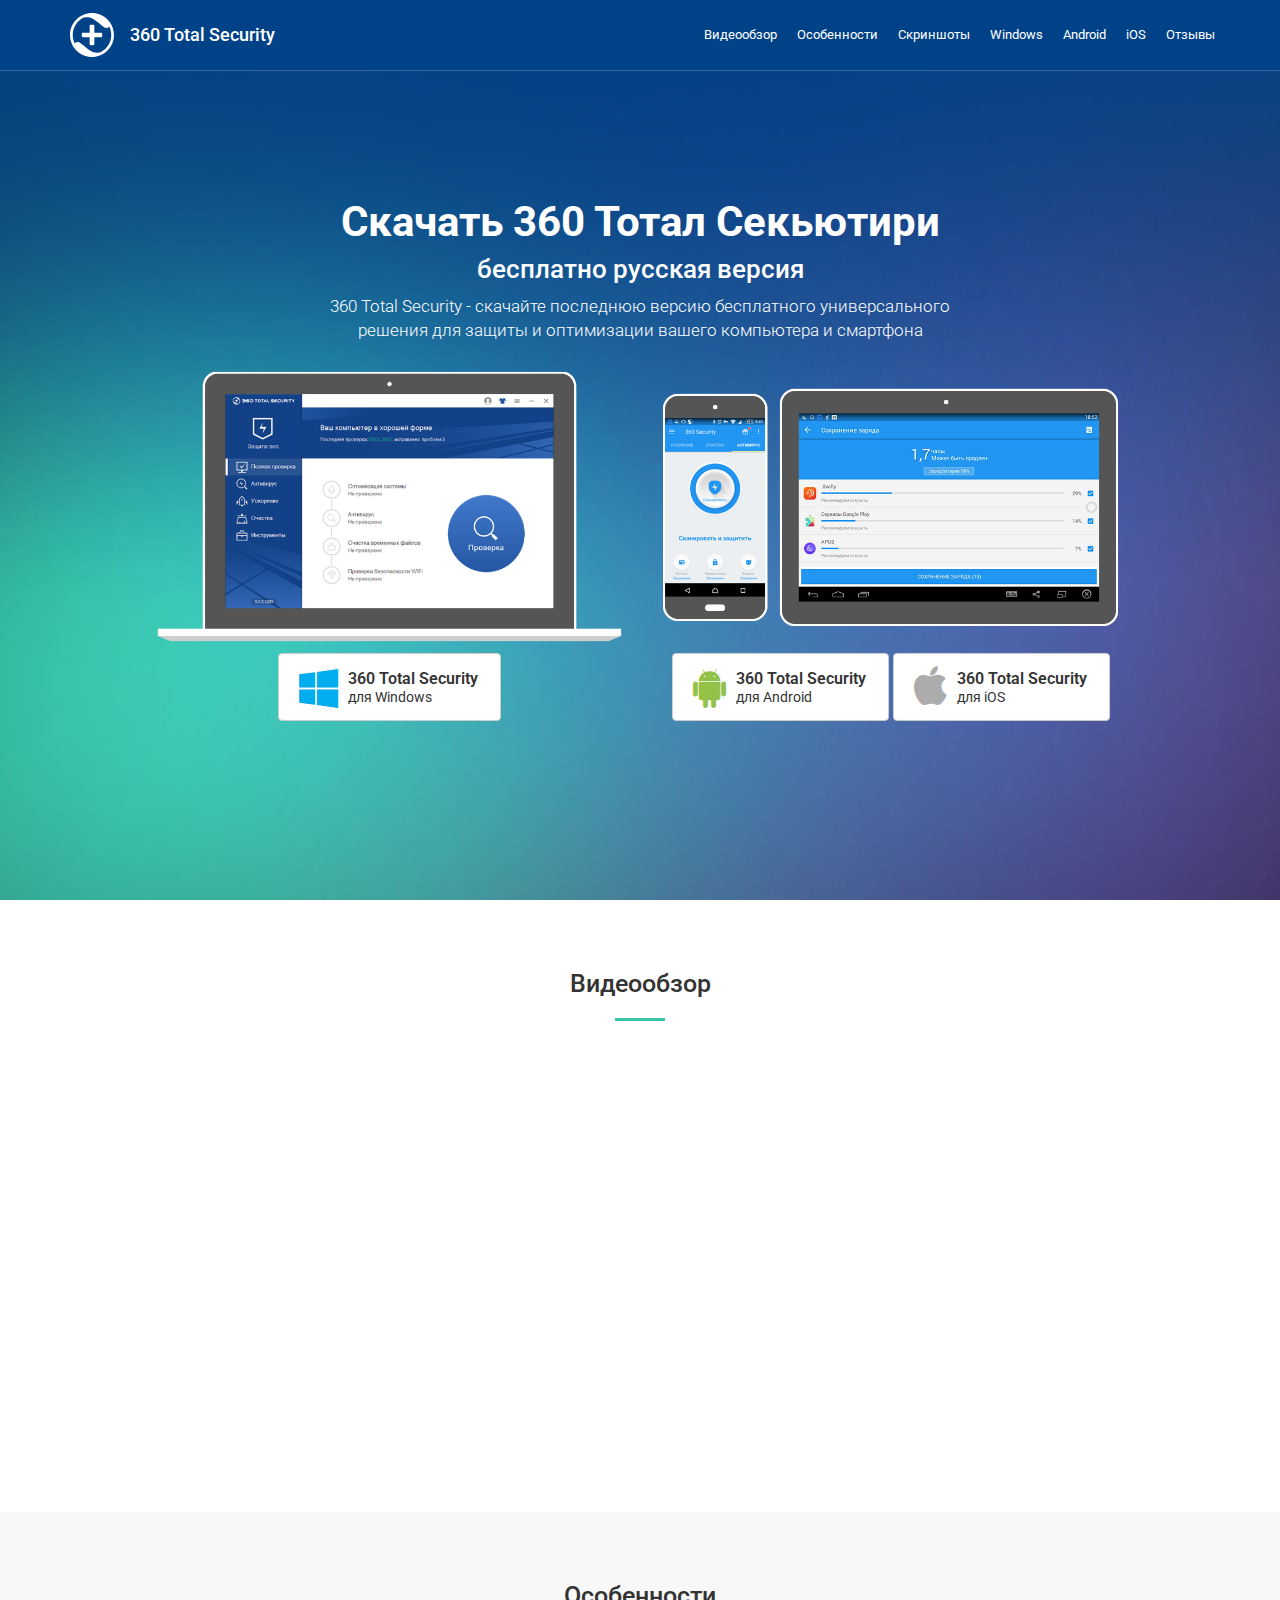
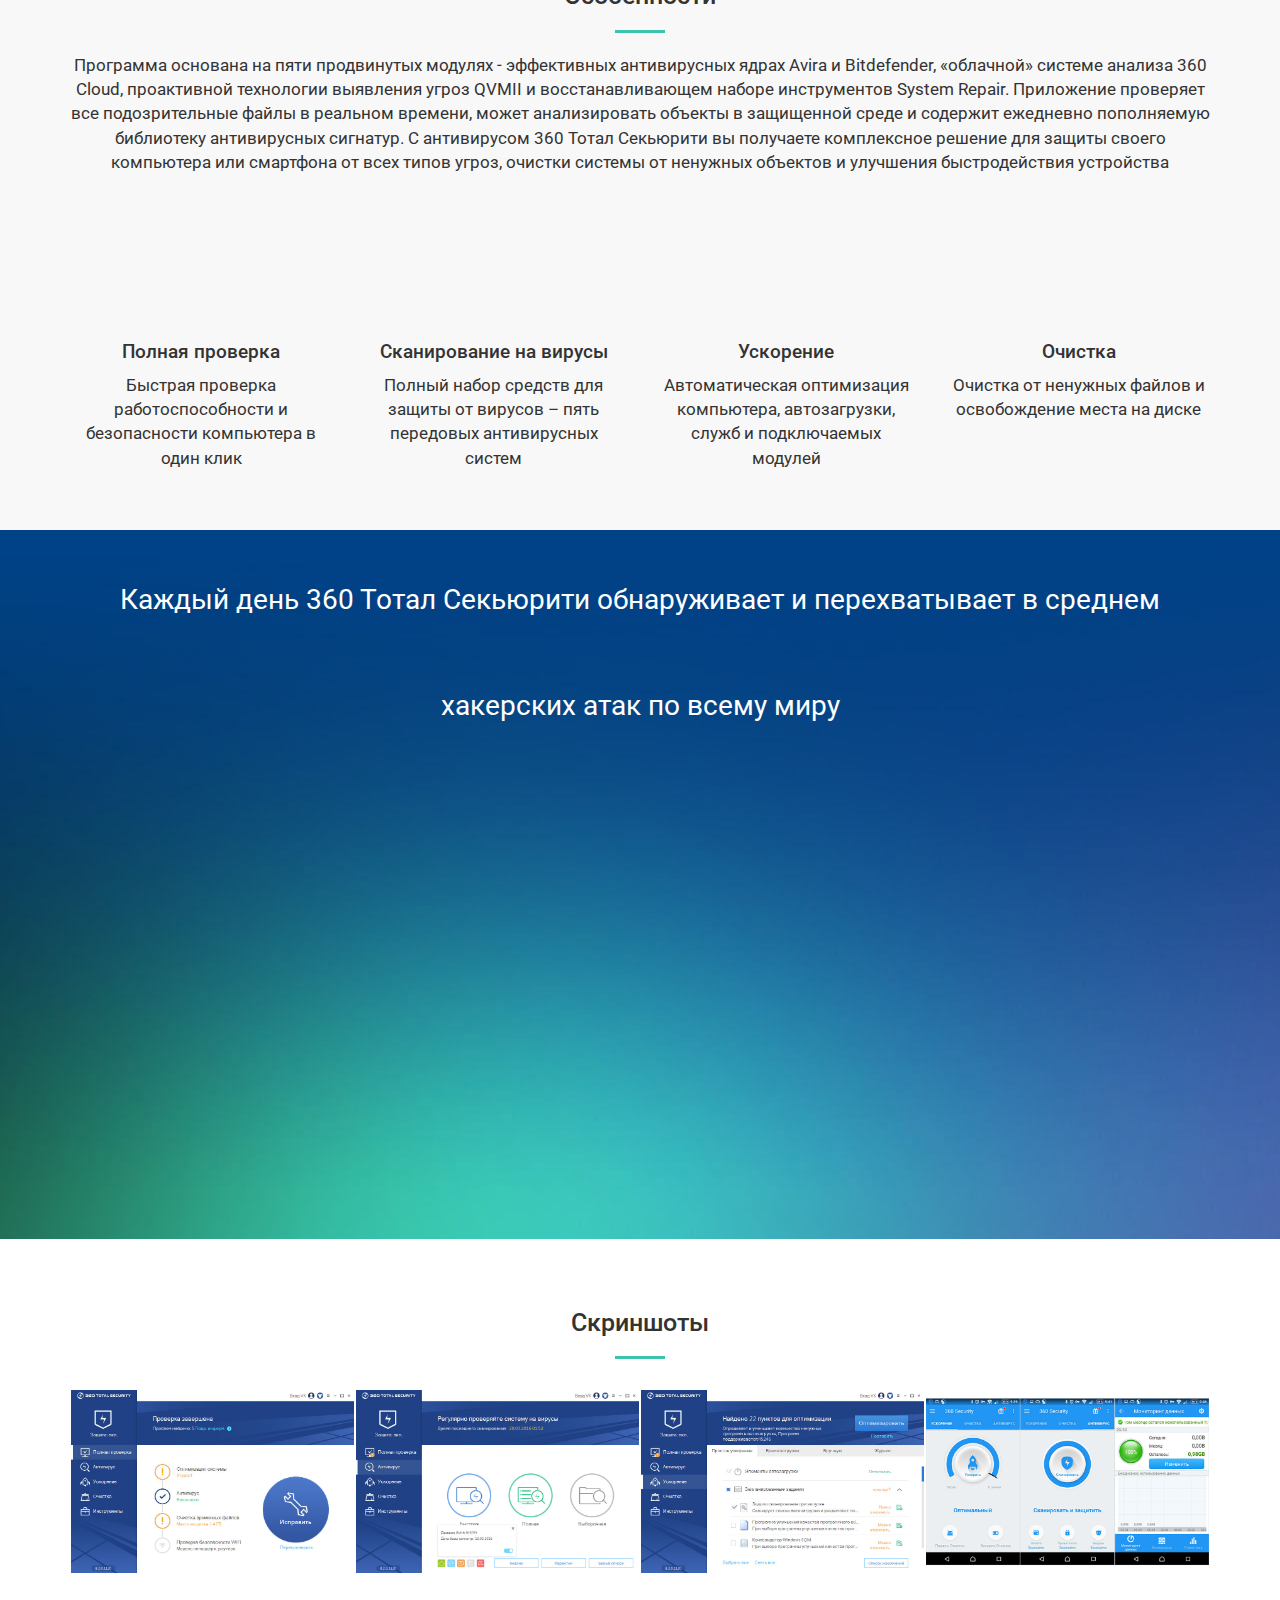
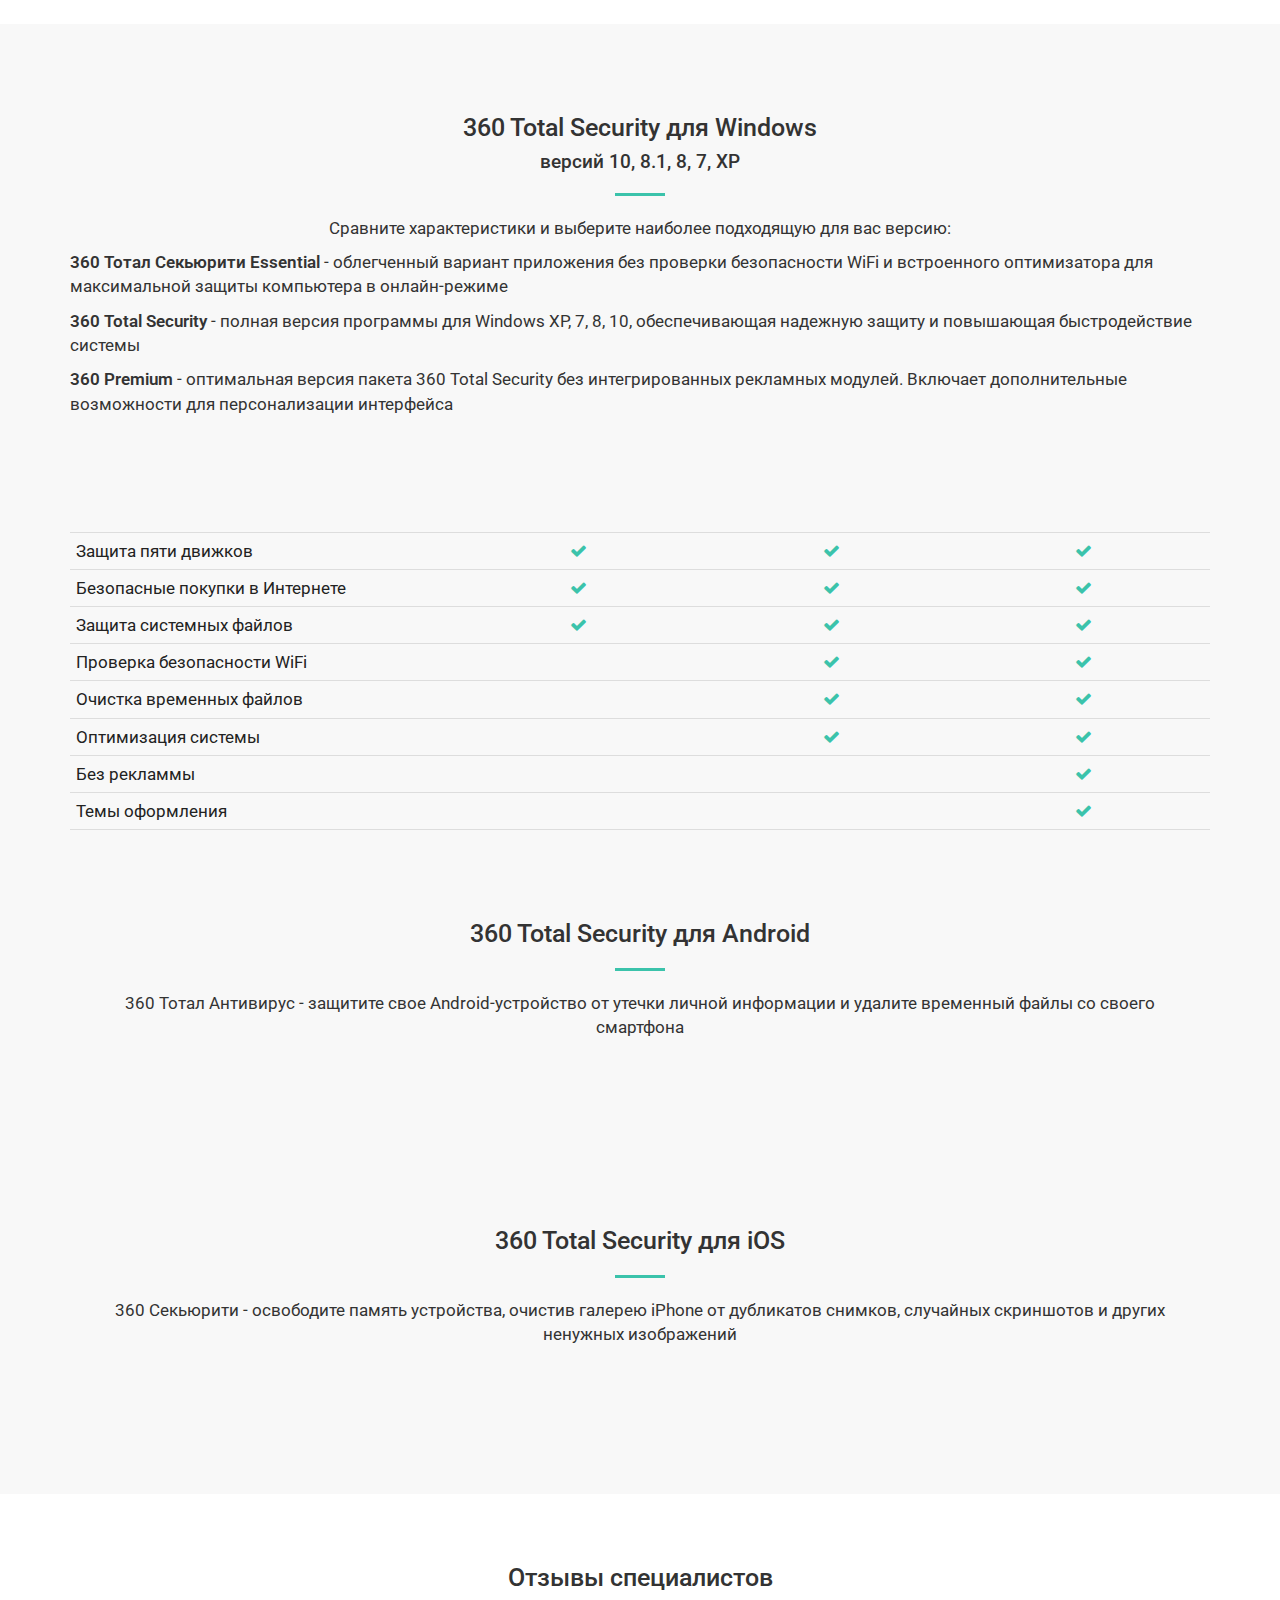
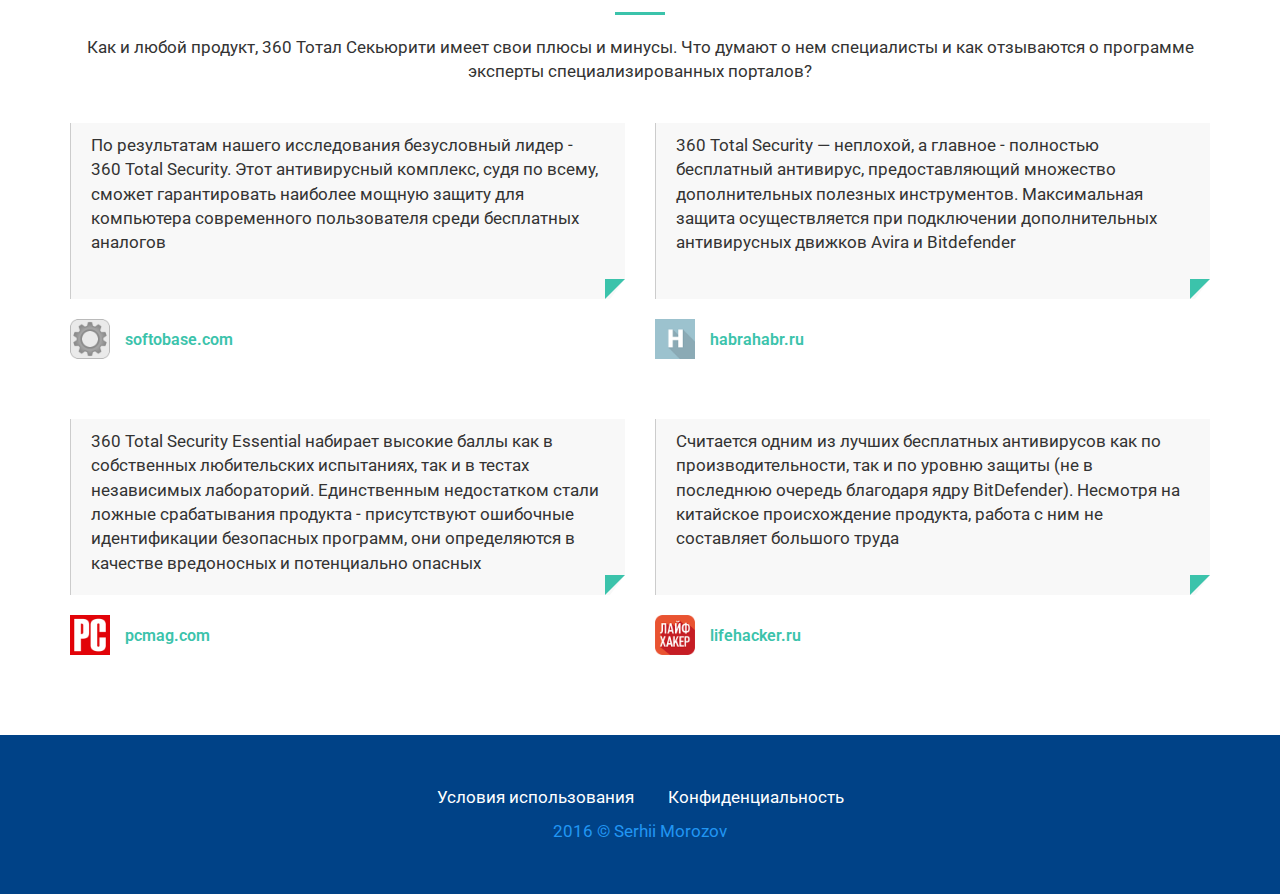
==== commit 0e0117f0: "no message" ====
--- a/sample/360-total-security/index.html
+++ b/sample/360-total-security/index.html
@@ -99,19 +99,19 @@
                 <div class="intro-windows-android-wrapper">
                     <div class="intro-windows">
                         <img class="intro-section-image" src="images/360-total-security-windows.png" alt="360 Total Security для компьютера">
-                        <a type="button" class="btn btn-default btn-intro" href=" " title="360 Total Security для Windows" rel="nofollow">
+                        <a type="button" class="btn btn-default btn-intro" href="#" title="360 Total Security для Windows" rel="nofollow">
                             <i class="fa fa-btnicon fa-windows"></i>
                             <div class="btn-text"><span>360 Total Security </span>для Windows</div>
                         </a>
                     </div>
                     <div class="intro-android">
                         <img class="intro-section-image" src="images/360-security-android.png" alt="360 Total Security для смартфона или планшета">
-                        <a type="button" class="btn btn-default btn-intro" href=" " title="360 Total Security для Android" rel="nofollow">
+                        <a type="button" class="btn btn-default btn-intro" href="#" title="360 Total Security для Android" rel="nofollow">
                             <i class="fa fa-btnicon fa-android"></i>
                             <div class="btn-text"><span>360 Total Security </span>для Android
                             </div>
                         </a>
-                        <a type="button" class="btn btn-default btn-intro" href=" " title="360 Total Security для iOS" rel="nofollow">
+                        <a type="button" class="btn btn-default btn-intro" href="#" title="360 Total Security для iOS" rel="nofollow">
                             <i class="fa fa-btnicon fa-apple"></i>
                             <div class="btn-text"><span>360 Total Security </span>для iOS</div>
                         </a>
@@ -273,19 +273,19 @@
                             <thead>
                                 <th>&nbsp</th>
                                 <th>
-                                    <a type="button" class="btn btn-default wow bounceIn" href=" " title="360 Total Security Essential скачать бесплатно для Windows" rel="nofollow" data-wow-delay=".1s">
+                                    <a type="button" class="btn btn-default wow bounceIn" href="#" title="360 Total Security Essential скачать бесплатно для Windows" rel="nofollow" data-wow-delay=".1s">
                                         <div class="btn-text"><span>360 Total Security </span>Essential
                                         </div>
                                     </a>
                                 </th>
                                 <th>
-                                    <a type="button" class="btn btn-default wow bounceIn" href=" " title="360 Total Security Full скачать бесплатно для Windows" rel="nofollow" data-wow-delay=".2s">
+                                    <a type="button" class="btn btn-default wow bounceIn" href="#" title="360 Total Security Full скачать бесплатно для Windows" rel="nofollow" data-wow-delay=".2s">
                                         <div class="btn-text"><span>360 Total Security </span>Full
                                         </div>
                                     </a>
                                 </th>
                                 <th>
-                                    <a type="button" class="btn btn-default btn-premium wow bounceIn" href=" " title="360 Total Security Premium скачать бесплатно для Windows" rel="nofollow" data-wow-delay=".3s">
+                                    <a type="button" class="btn btn-default btn-premium wow bounceIn" href="#" title="360 Total Security Premium скачать бесплатно для Windows" rel="nofollow" data-wow-delay=".3s">
                                         <div class="btn-text"><span>360 Total Security </span>Premium
                                         </div>
                                     </a>
@@ -348,7 +348,7 @@
                             <h2 id="android">360 Total Security для Android</h2>
                             <hr>
                             <p>360 Тотал Aнтивирус - защитите свое Android-устройство от утечки личной информации и удалите временный файлы со своего смартфона</p>
-                            <a type="button" class="btn btn-default wow bounceIn"  data-wow-delay=".1s" href=" " title="360 Security скачать беплатно для Android" rel="nofollow">
+                            <a type="button" class="btn btn-default wow bounceIn"  data-wow-delay=".1s" href="#" title="360 Security скачать беплатно для Android" rel="nofollow">
                                 <i class="fa fa-btnicon fa-android"></i>
                                 <div class="btn-text"><span>360 Total Security </span>для Android</div>
                             </a>
@@ -360,7 +360,7 @@
                             <h2 id="ios">360 Total Security для iOS</h2>
                             <hr>
                             <p>360 Секьюрити - освободите память устройства, очистив галерею iPhone от дубликатов снимков, случайных скриншотов и других ненужных изображений</p>
-                            <a type="button" class="btn btn-default wow bounceIn"  data-wow-delay=".2s" href=" " title="360 Security скачать бесплатно для iOS" rel="nofollow">
+                            <a type="button" class="btn btn-default wow bounceIn"  data-wow-delay=".2s" href="#" title="360 Security скачать бесплатно для iOS" rel="nofollow">
                                 <i class="fa fa-btnicon fa-apple"></i>
                                 <div class="btn-text"><span>360 Total Security </span>для iOS</div>
                             </a>
@@ -449,9 +449,9 @@
         <div class="container">
             <div class="row">
                 <div class="col-lg-12">
-                    <a rel="nofollow" class=" " href="https://www.360totalsecurity.com/ru/license/360-total-security/" target="_blank">Условия использования</a>
-                    <a rel="nofollow" class=" " href="https://www.360totalsecurity.com/ru/privacy/" target="_blank">Конфиденциальность</a>
-                    <!-- <p>© 2017 InSiteGroup</p> -->
+                    <a rel="nofollow" class=" " href="#" target="_blank">Условия использования</a>
+                    <a rel="nofollow" class=" " href="#" target="_blank">Конфиденциальность</a>
+                    <p>2016 © Serhii Morozov</p>
                 </div>
             </div>
         </div>
@@ -473,8 +473,5 @@
 		<!-- Theme JS -->
 		<script src="js/theme.js"></script>
 
-        <!-- AddThis JS -->
-        <!-- <script type="text/javascript" src="//s7.addthis.com/js/300/addthis_widget.js#pubid=ra-57fe1feb41ad191b"></script> -->
-
 	</body>
 </html>